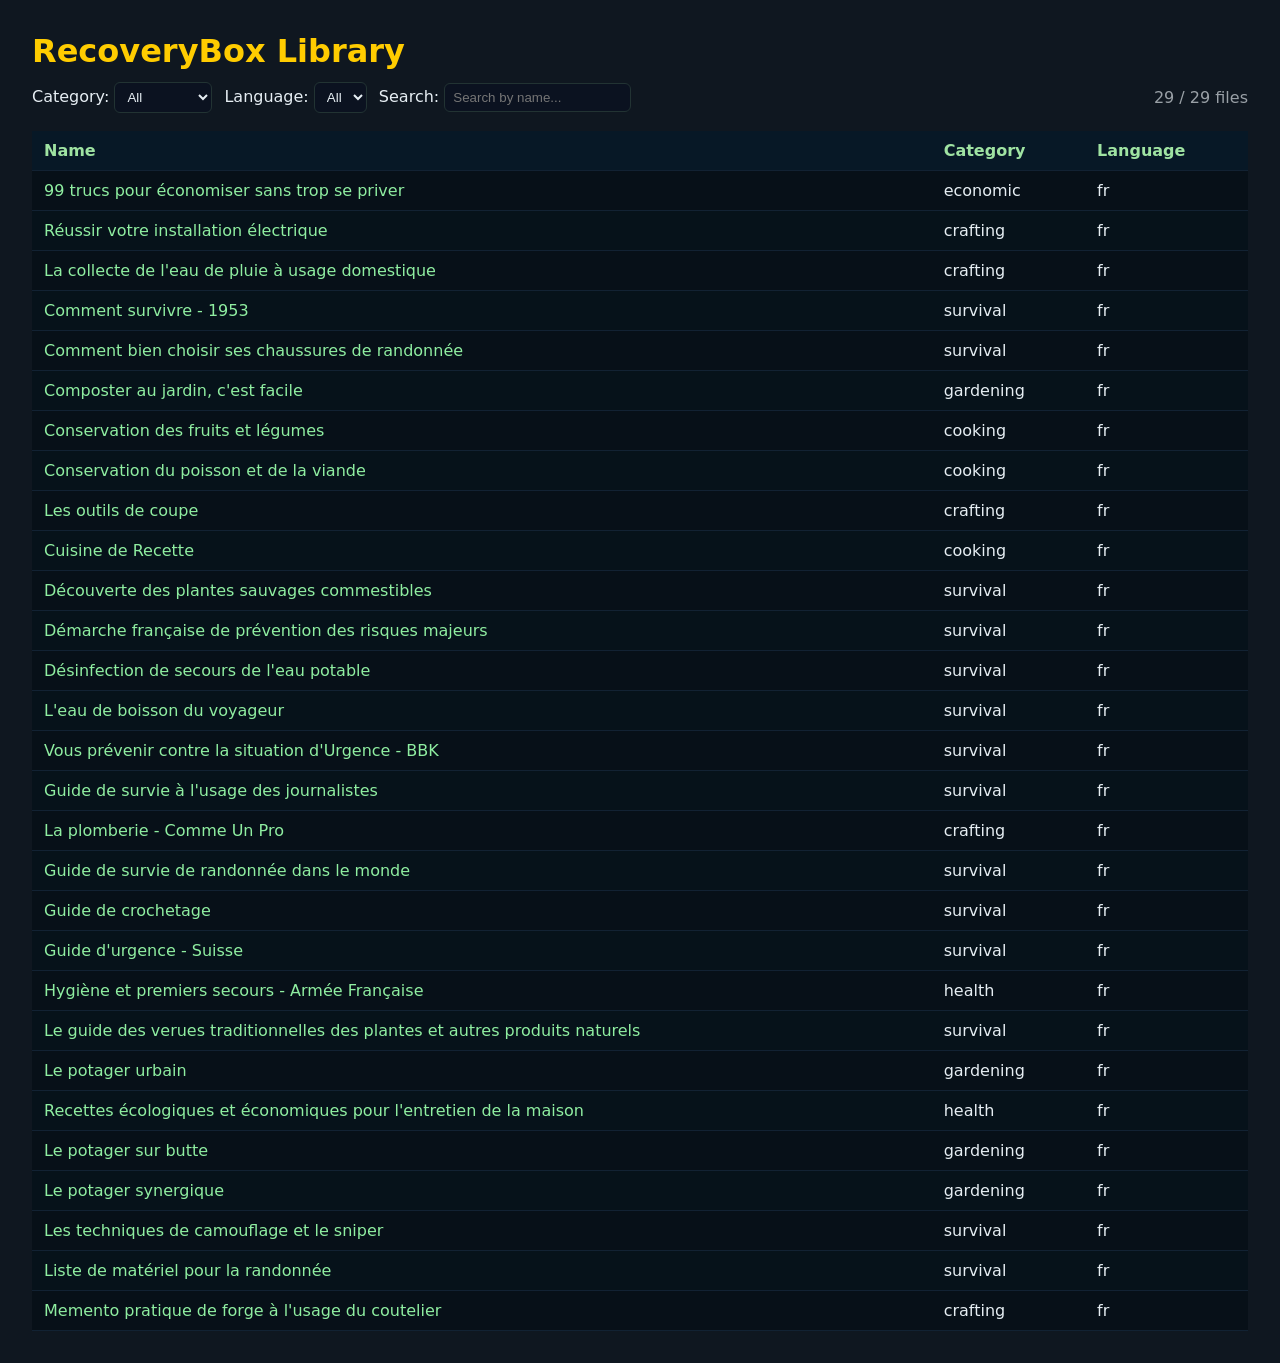
==== index.html @ 4ba06608 "first push" ====
<!doctype html>
<html lang="en">
<head>
    <meta charset="utf-8">
    <meta name="viewport" content="width=device-width,initial-scale=1">
    <title>RecoveryBox Library</title>
    <style>
        body { font-family: system-ui, sans-serif; background: #0f1720; color: #e6eef3; padding: 24px; }
        h1 { color: #ffcc00; margin: 0 0 12px 0 }
        .controls { display:flex; gap:12px; align-items:center; margin: 12px 0 18px 0 }
        select,input[type="search"] { padding:6px 8px; border-radius:6px; border:1px solid #233; background:#0b1220; color:#e6eef3 }
        table { width:100%; border-collapse:collapse; background:#071018; margin-top:8px }
        th,td { padding:10px 12px; border-bottom:1px solid #122233; text-align:left }
        th { background:#071826; color:#9fe3a2 }
        tr:nth-child(even) td { background:#06121a }
        a { color:#8feea1; text-decoration:none }
        a:hover { text-decoration:underline }
        .muted { color:#99a0a6 }
        .summary { margin-top:6px; color:#cfe8d6 }
        @media (max-width:720px){ .controls{flex-direction:column;align-items:stretch} td,th{padding:8px} }
    </style>
</head>
<body>
    <h1>RecoveryBox Library</h1>

    <div class="controls">
        <label>Category:
            <select id="filter-category"><option value="">All</option></select>
        </label>

        <label>Language:
            <select id="filter-language"><option value="">All</option></select>
        </label>

        <label>Search:
            <input id="q" type="search" placeholder="Search by name...">
        </label>

        <div style="margin-left:auto" class="muted" id="count">Loading…</div>
    </div>

    <div id="msg" class="muted"></div>

    <table id="files-table" aria-labelledby="files">
        <thead>
            <tr>
                <th>Name</th>
                <th>Category</th>
                <th>Language</th>
            </tr>
        </thead>
        <tbody></tbody>
    </table>

    <script>
    async function loadLibrary(){
        try{
            const res = await fetch('library.json', {cache: 'no-store'});
            if(!res.ok) throw new Error('HTTP error ' + res.status);
            return await res.json();
        }catch(e){
            document.getElementById('msg').textContent = 'Unable to load library.json: ' + e.message;
            return null;
        }
    }

    function populateSelect(id, items){
        const sel = document.getElementById(id);
        // clear existing (keep first 'All')
        sel.length = 1;
        items.forEach(it => {
            const opt = document.createElement('option');
            opt.value = it;
            opt.textContent = it;
            sel.appendChild(opt);
        });
    }

    function renderRows(tbody, files, q, cat, lang){
        tbody.innerHTML = '';
        const lowq = (q||'').toLowerCase();
        let shown = 0;
        files.forEach(([key, item])=>{
            const name = item.name || '';
            const category = item.category || '';
            const language = item.language || '';
            if(cat && category !== cat) return;
            if(lang && language !== lang) return;
            if(lowq && !name.toLowerCase().includes(lowq) && !(item.id||'').toLowerCase().includes(lowq)) return;
            const tr = document.createElement('tr');
            const tdName = document.createElement('td');
            const a = document.createElement('a');
            a.textContent = name || (item.id || '');
            a.target = '_blank';
            // prefer files stored under PDF/ subfolder; fall back to root file
            const candidate = 'PDF/' + (item.id || '');
            a.href = encodeURI(candidate);
            (async function resolveHref(anchor, id){
                try{
                    const head = await fetch(anchor.href, {method: 'HEAD'});
                    if(!head.ok){
                        anchor.href = encodeURI(id || '');
                    }
                }catch(e){
                    try{
                        const get = await fetch(anchor.href, {method: 'GET'});
                        if(!get.ok) anchor.href = encodeURI(id || '');
                    }catch(_){
                        anchor.href = encodeURI(id || '');
                    }
                }
            })(a, item.id || '');
            tdName.appendChild(a);
            tr.appendChild(tdName);

            const tdCat = document.createElement('td'); tdCat.textContent = category; tr.appendChild(tdCat);
            const tdLang = document.createElement('td'); tdLang.textContent = language; tr.appendChild(tdLang);

            tbody.appendChild(tr);
            shown++;
        });
        return shown;
    }

    (async function(){
        const lib = await loadLibrary();
        if(!lib) return;
        const file_list = lib.file_list || {};
        const cats = lib.category || [];
        const langs = lib.language || [];

        populateSelect('filter-category', cats);
        populateSelect('filter-language', langs);

        const tbody = document.querySelector('#files-table tbody');
        const qel = document.getElementById('q');
        const catEl = document.getElementById('filter-category');
        const langEl = document.getElementById('filter-language');
        const countEl = document.getElementById('count');

        function update(){
            const q = qel.value.trim();
            const cat = catEl.value;
            const lang = langEl.value;
            const files = Object.entries(file_list);
            const shown = renderRows(tbody, files, q, cat, lang);
            // show total from library.json if present, else compute
            const total = (lib.count && Number.isFinite(lib.count)) ? lib.count : files.length;
            countEl.textContent = `${shown} / ${total} files`;
        }

        qel.addEventListener('input', update);
        catEl.addEventListener('change', update);
        langEl.addEventListener('change', update);

        update();
    })();
    </script>
</body>
</html>
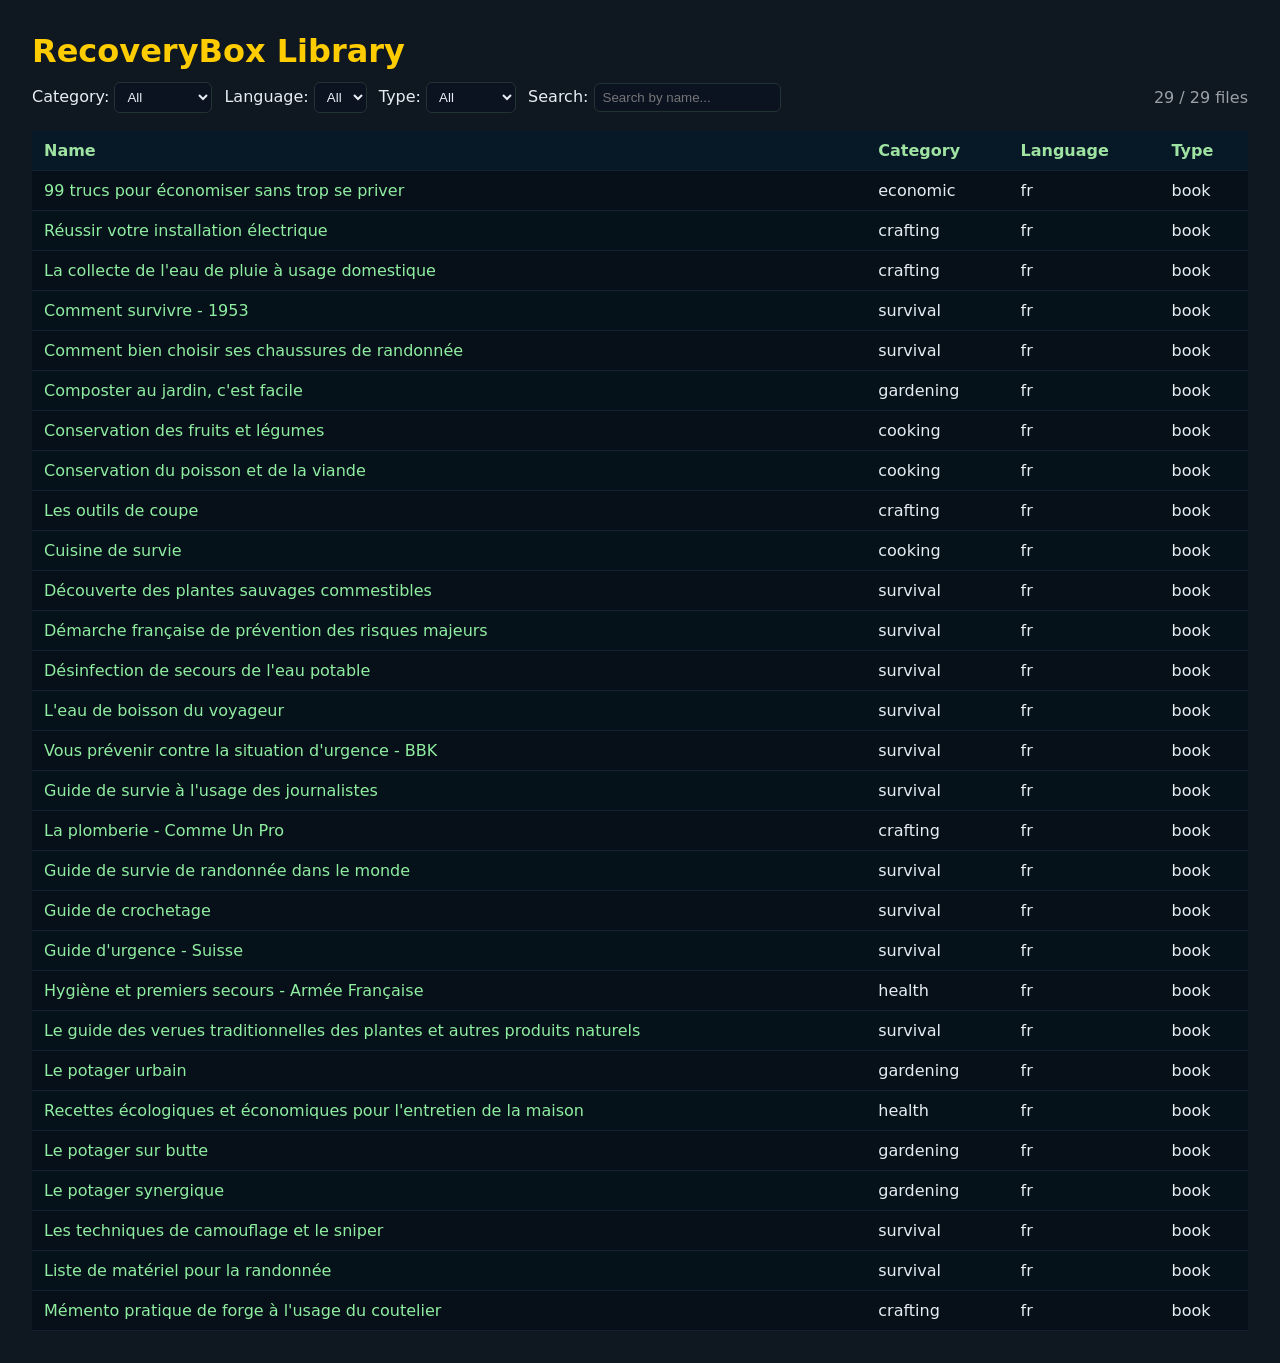
==== commit 99d9d0d5: "pdf added + type" ====
--- a/index.html
+++ b/index.html
@@ -32,6 +32,10 @@
             <select id="filter-language"><option value="">All</option></select>
         </label>
 
+        <label>Type:
+            <select id="filter-type"><option value="">All</option></select>
+        </label>
+
         <label>Search:
             <input id="q" type="search" placeholder="Search by name...">
         </label>
@@ -47,6 +51,7 @@
                 <th>Name</th>
                 <th>Category</th>
                 <th>Language</th>
+                <th>Type</th>
             </tr>
         </thead>
         <tbody></tbody>
@@ -76,7 +81,7 @@
         });
     }
 
-    function renderRows(tbody, files, q, cat, lang){
+    function renderRows(tbody, files, q, cat, lang, type){
         tbody.innerHTML = '';
         const lowq = (q||'').toLowerCase();
         let shown = 0;
@@ -84,8 +89,10 @@
             const name = item.name || '';
             const category = item.category || '';
             const language = item.language || '';
+            const typeValue = item.type || '';
             if(cat && category !== cat) return;
             if(lang && language !== lang) return;
+            if(type && typeValue !== type) return;
             if(lowq && !name.toLowerCase().includes(lowq) && !(item.id||'').toLowerCase().includes(lowq)) return;
             const tr = document.createElement('tr');
             const tdName = document.createElement('td');
@@ -115,6 +122,7 @@
 
             const tdCat = document.createElement('td'); tdCat.textContent = category; tr.appendChild(tdCat);
             const tdLang = document.createElement('td'); tdLang.textContent = language; tr.appendChild(tdLang);
+            const tdType = document.createElement('td'); tdType.textContent = typeValue; tr.appendChild(tdType);
 
             tbody.appendChild(tr);
             shown++;
@@ -128,22 +136,26 @@
         const file_list = lib.file_list || {};
         const cats = lib.category || [];
         const langs = lib.language || [];
+        const types = lib.type || [];
 
         populateSelect('filter-category', cats);
         populateSelect('filter-language', langs);
+        populateSelect('filter-type', types);
 
         const tbody = document.querySelector('#files-table tbody');
         const qel = document.getElementById('q');
         const catEl = document.getElementById('filter-category');
         const langEl = document.getElementById('filter-language');
+        const typeEl = document.getElementById('filter-type');
         const countEl = document.getElementById('count');
 
         function update(){
             const q = qel.value.trim();
             const cat = catEl.value;
             const lang = langEl.value;
+            const type = typeEl.value;
             const files = Object.entries(file_list);
-            const shown = renderRows(tbody, files, q, cat, lang);
+            const shown = renderRows(tbody, files, q, cat, lang, type);
             // show total from library.json if present, else compute
             const total = (lib.count && Number.isFinite(lib.count)) ? lib.count : files.length;
             countEl.textContent = `${shown} / ${total} files`;
@@ -152,6 +164,7 @@
         qel.addEventListener('input', update);
         catEl.addEventListener('change', update);
         langEl.addEventListener('change', update);
+        typeEl.addEventListener('change', update);
 
         update();
     })();
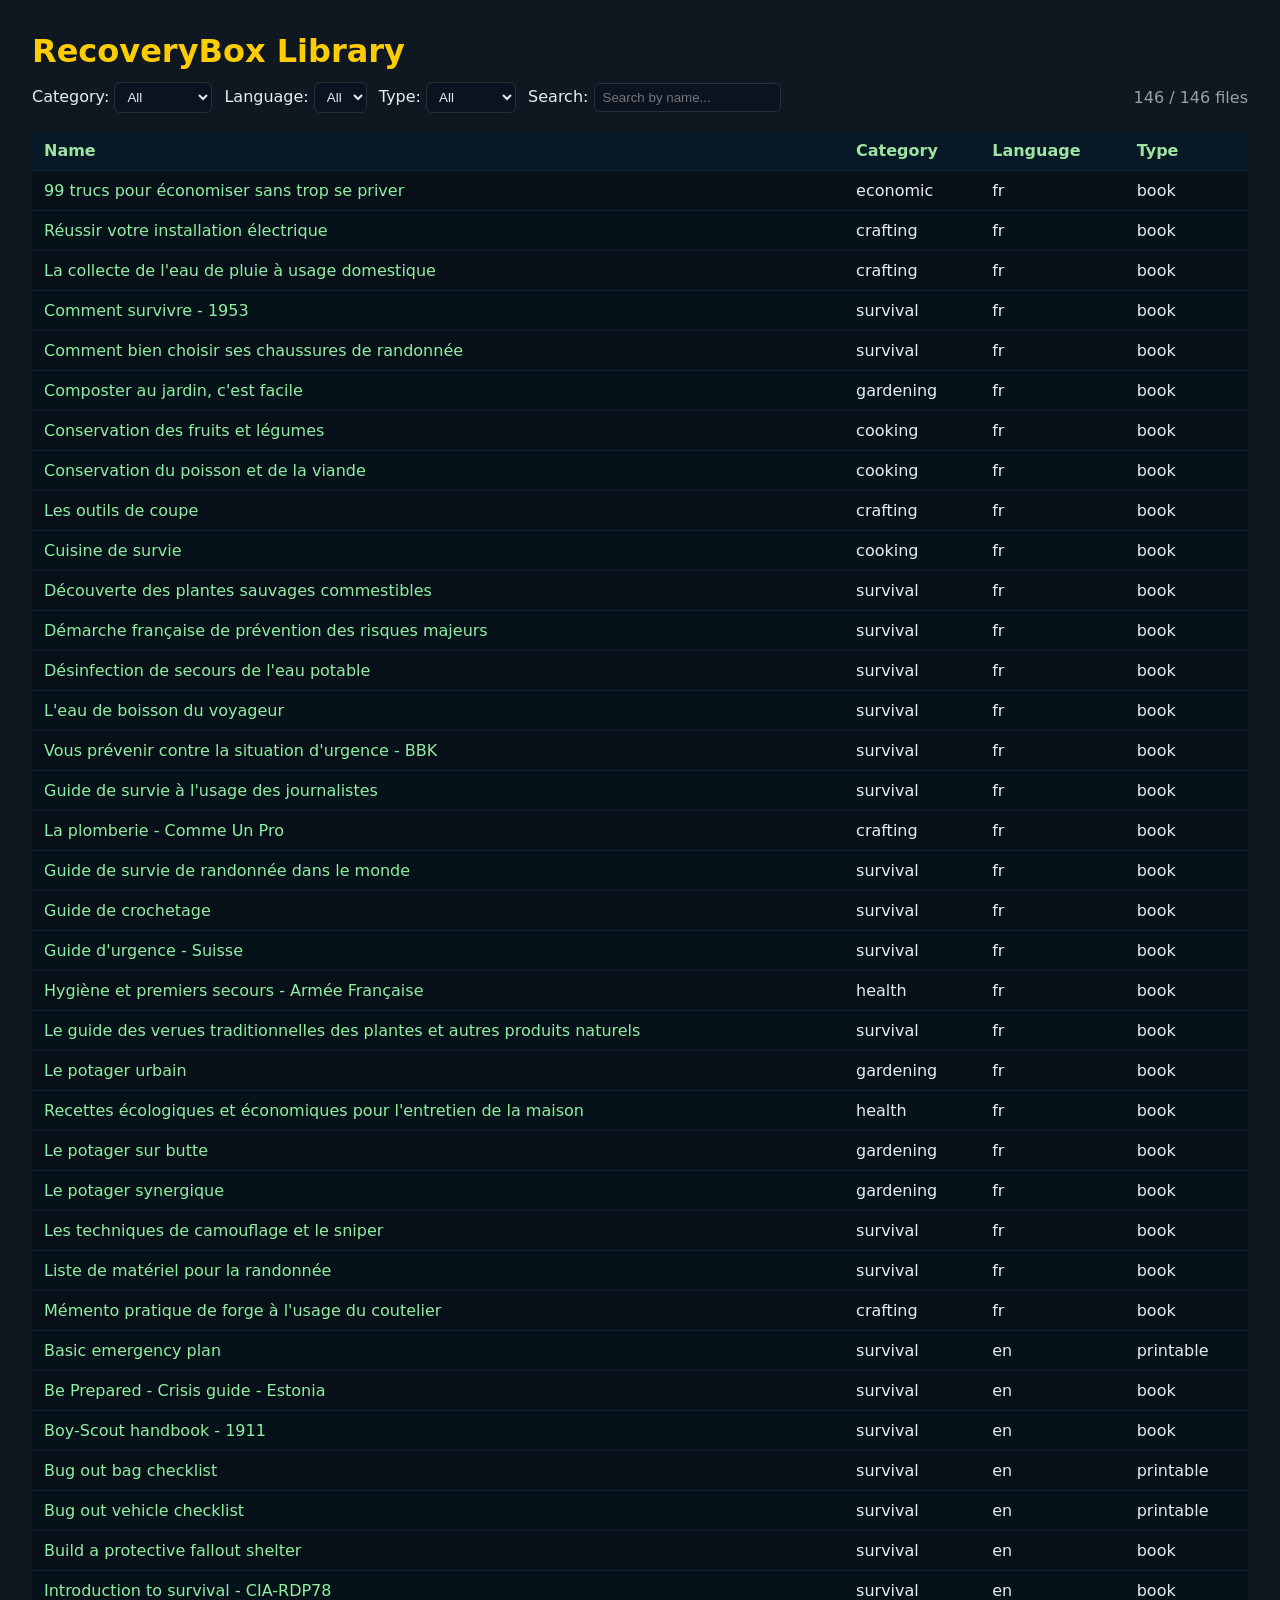
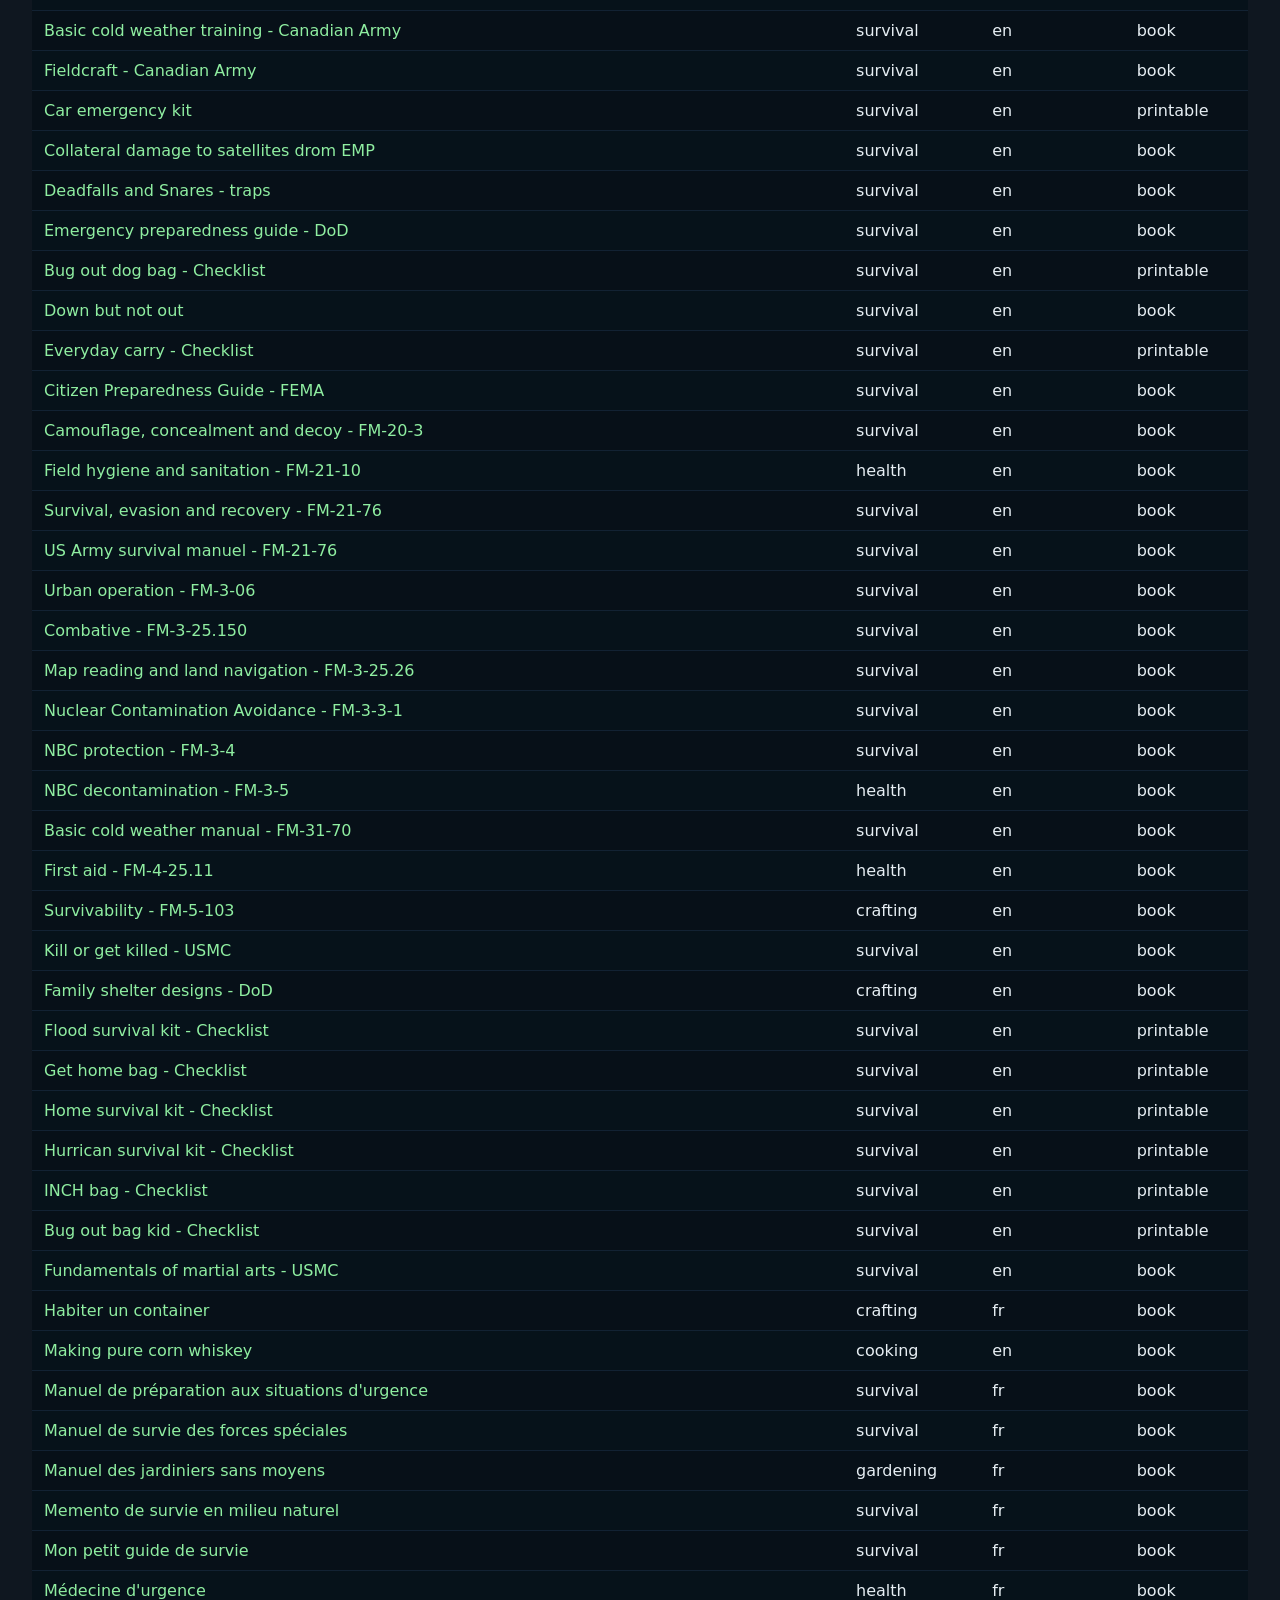
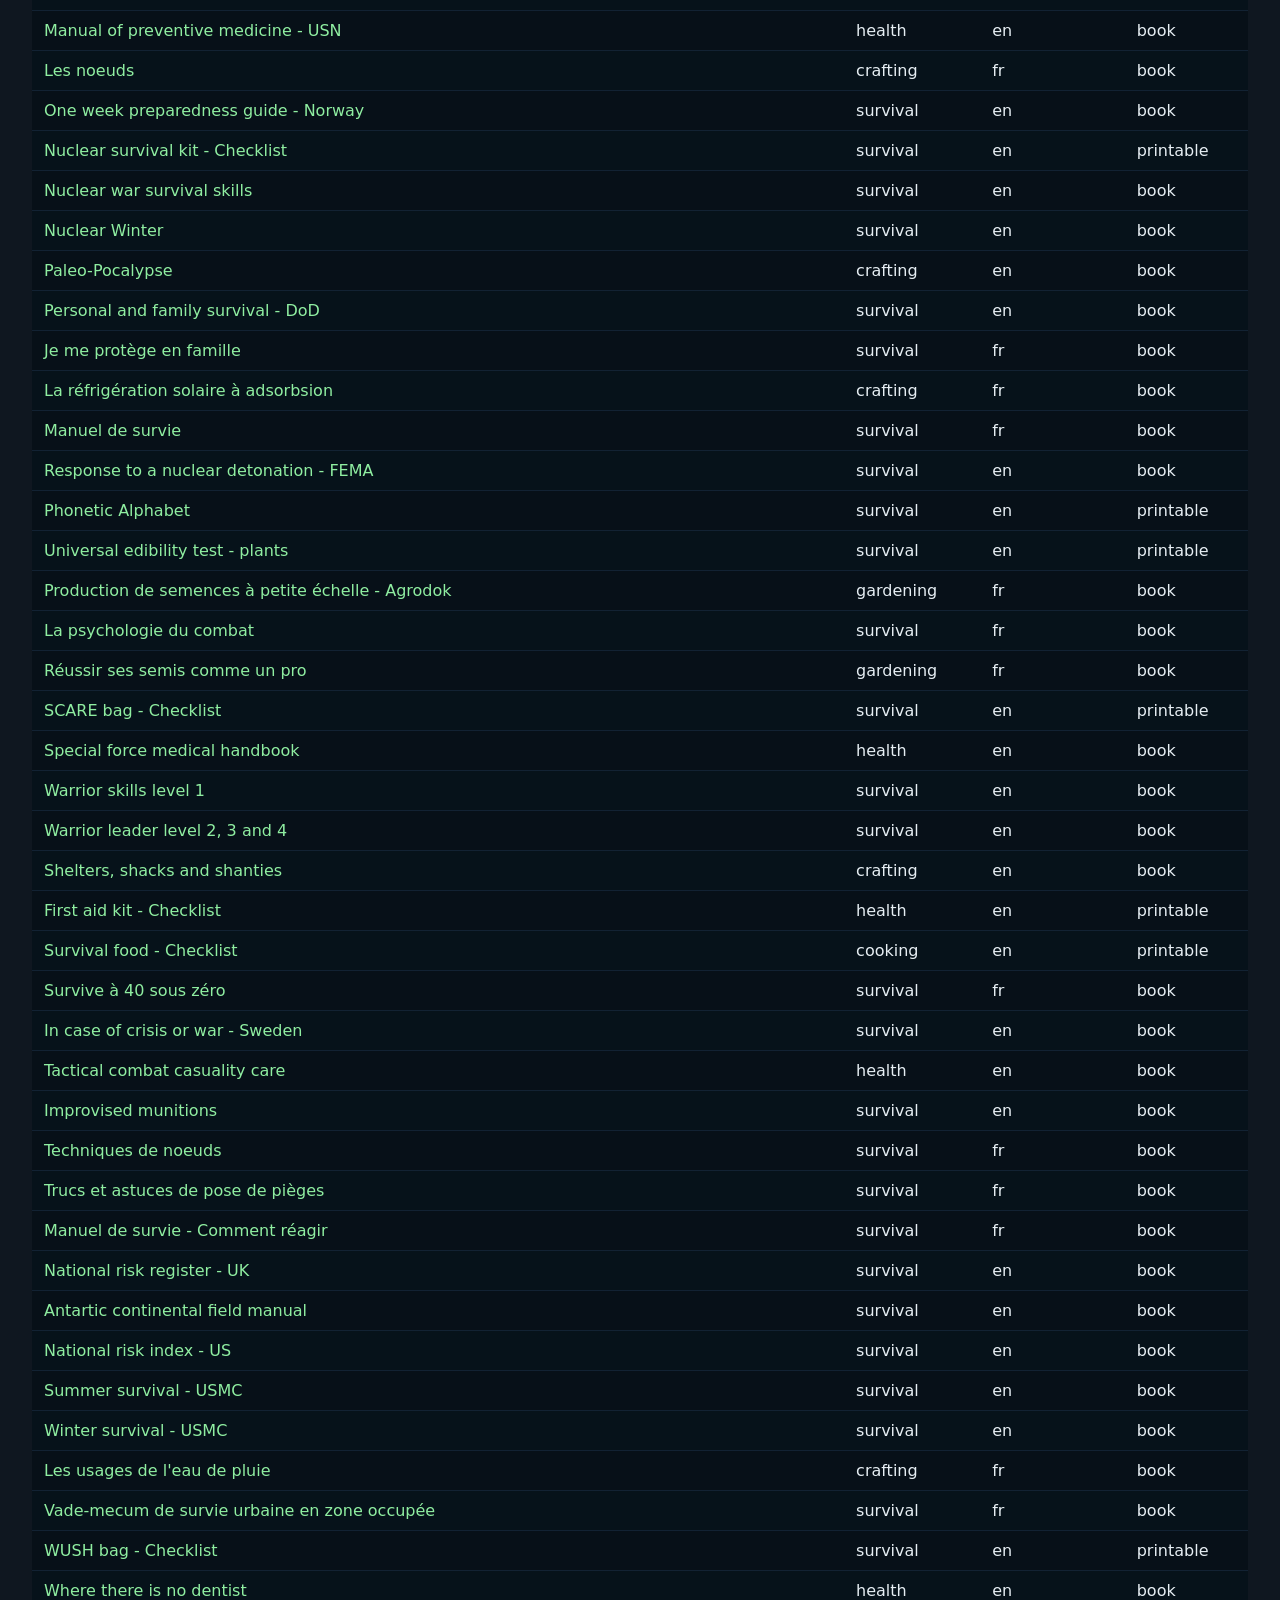
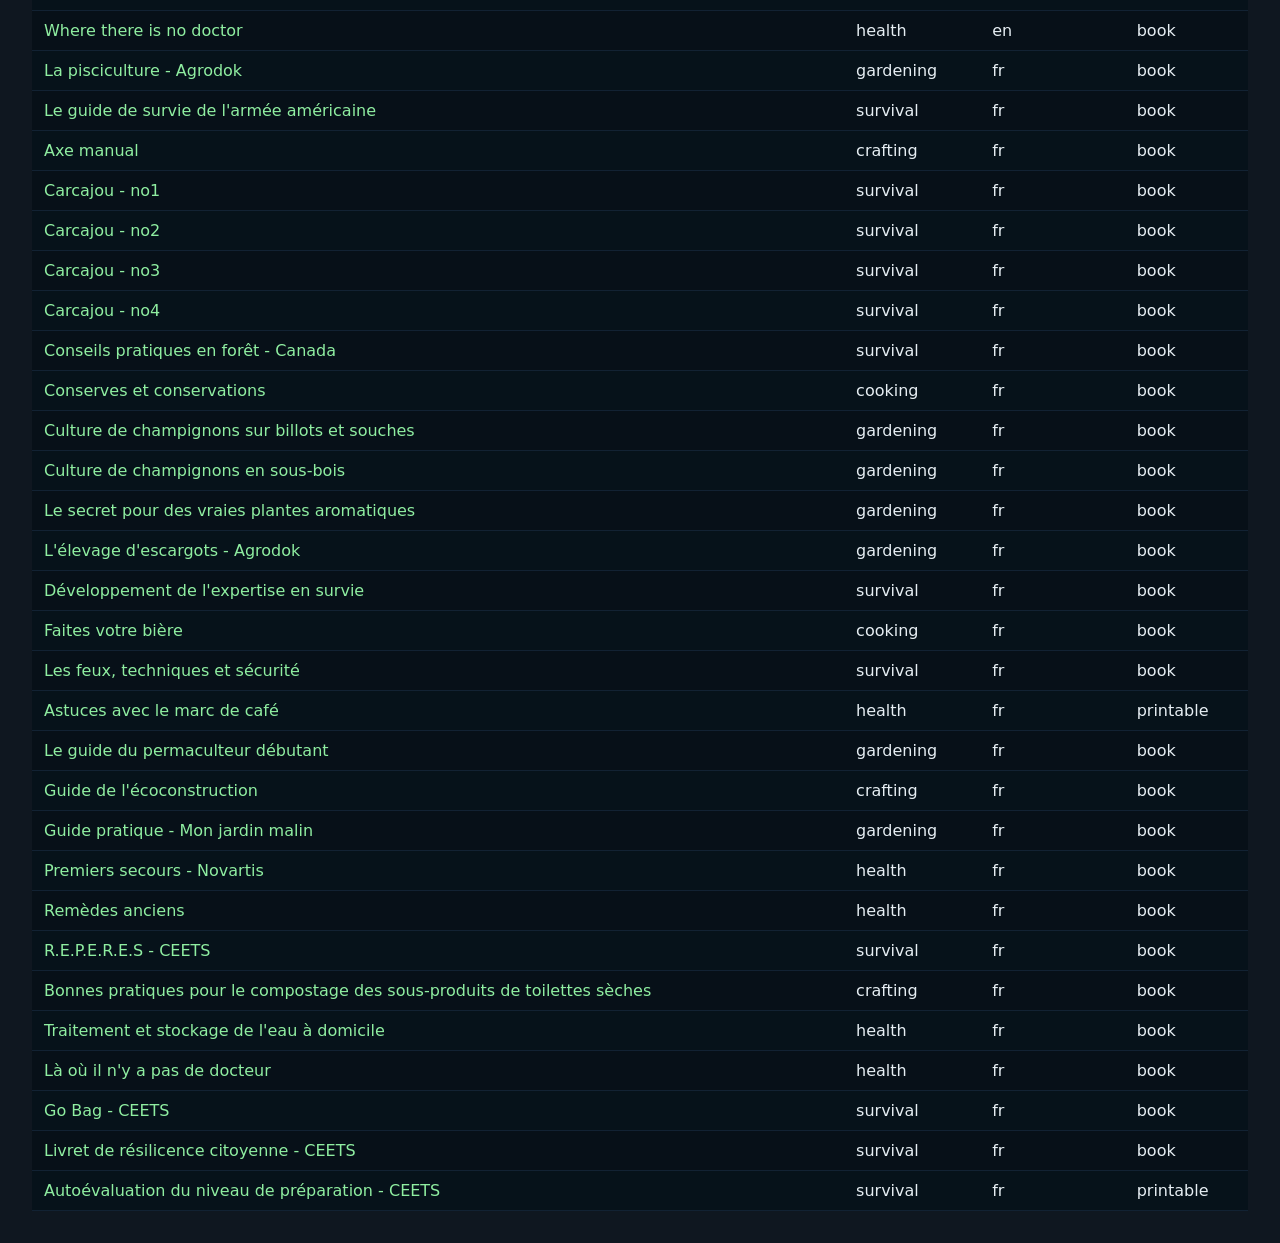
==== commit a8ec8f45: "final version" ====
--- a/index.html
+++ b/index.html
@@ -58,13 +58,23 @@
     </table>
 
     <script>
-    async function loadLibrary(){
+    async function loadLibrary(path, label){
         try{
-            const res = await fetch('library.json', {cache: 'no-store'});
-            if(!res.ok) throw new Error('HTTP error ' + res.status);
+            const res = await fetch(path, {cache: 'no-store'});
+            if(!res.ok) {
+                if(label === 'custom-library.json' && res.status === 404){
+                    return null;
+                }
+                throw new Error('HTTP error ' + res.status);
+            }
             return await res.json();
         }catch(e){
-            document.getElementById('msg').textContent = 'Unable to load library.json: ' + e.message;
+            if(label === 'custom-library.json' && e.message.includes('404')){
+                return null;
+            }
+            const msgEl = document.getElementById('msg');
+            const message = 'Unable to load ' + label + ': ' + e.message;
+            msgEl.textContent = msgEl.textContent ? msgEl.textContent + ' ' + message : message;
             return null;
         }
     }
@@ -85,7 +95,7 @@
         tbody.innerHTML = '';
         const lowq = (q||'').toLowerCase();
         let shown = 0;
-        files.forEach(([key, item])=>{
+        files.forEach(({key, item, source})=>{
             const name = item.name || '';
             const category = item.category || '';
             const language = item.language || '';
@@ -99,24 +109,25 @@
             const a = document.createElement('a');
             a.textContent = name || (item.id || '');
             a.target = '_blank';
-            // prefer files stored under PDF/ subfolder; fall back to root file
-            const candidate = 'PDF/' + (item.id || '');
-            a.href = encodeURI(candidate);
-            (async function resolveHref(anchor, id){
-                try{
-                    const head = await fetch(anchor.href, {method: 'HEAD'});
-                    if(!head.ok){
-                        anchor.href = encodeURI(id || '');
-                    }
-                }catch(e){
+            const basePath = source === 'custom' ? 'PDF/custom/' : 'PDF/';
+            const candidates = source === 'custom'
+                ? [basePath + (item.id || ''), item.id || '']
+                : ['PDF/' + (item.id || ''), 'PDF/custom/' + (item.id || ''), item.id || ''];
+            a.href = encodeURI(candidates[0]);
+            (async function resolveHref(anchor, candidates){
+                for (const candidate of candidates){
                     try{
-                        const get = await fetch(anchor.href, {method: 'GET'});
-                        if(!get.ok) anchor.href = encodeURI(id || '');
-                    }catch(_){
-                        anchor.href = encodeURI(id || '');
+                        const head = await fetch(candidate, {method: 'HEAD'});
+                        if(head.ok){
+                            anchor.href = encodeURI(candidate);
+                            return;
+                        }
+                    }catch(e){
+                        // ignore and try next candidate
                     }
                 }
-            })(a, item.id || '');
+                anchor.href = encodeURI(candidates[candidates.length - 1] || '');
+            })(a, candidates);
             tdName.appendChild(a);
             tr.appendChild(tdName);
 
@@ -131,12 +142,16 @@
     }
 
     (async function(){
-        const lib = await loadLibrary();
-        if(!lib) return;
-        const file_list = lib.file_list || {};
-        const cats = lib.category || [];
-        const langs = lib.language || [];
-        const types = lib.type || [];
+        const lib = await loadLibrary('library.json', 'library.json');
+        const customLib = await loadLibrary('custom-library.json', 'custom-library.json');
+        if(!lib && !customLib) return;
+        const file_list = [
+            ...Object.entries(lib?.file_list || {}).map(([key, item]) => ({key, item, source: 'main'})),
+            ...Object.entries(customLib?.file_list || {}).map(([key, item]) => ({key, item, source: 'custom'}))
+        ];
+        const cats = Array.from(new Set([...(lib?.category || []), ...(customLib?.category || [])]));
+        const langs = Array.from(new Set([...(lib?.language || []), ...(customLib?.language || [])]));
+        const types = Array.from(new Set([...(lib?.type || []), ...(customLib?.type || [])]));
 
         populateSelect('filter-category', cats);
         populateSelect('filter-language', langs);
@@ -154,10 +169,8 @@
             const cat = catEl.value;
             const lang = langEl.value;
             const type = typeEl.value;
-            const files = Object.entries(file_list);
-            const shown = renderRows(tbody, files, q, cat, lang, type);
-            // show total from library.json if present, else compute
-            const total = (lib.count && Number.isFinite(lib.count)) ? lib.count : files.length;
+            const shown = renderRows(tbody, file_list, q, cat, lang, type);
+            const total = (Number(lib?.count || 0) + Number(customLib?.count || 0)) || file_list.length;
             countEl.textContent = `${shown} / ${total} files`;
         }
 
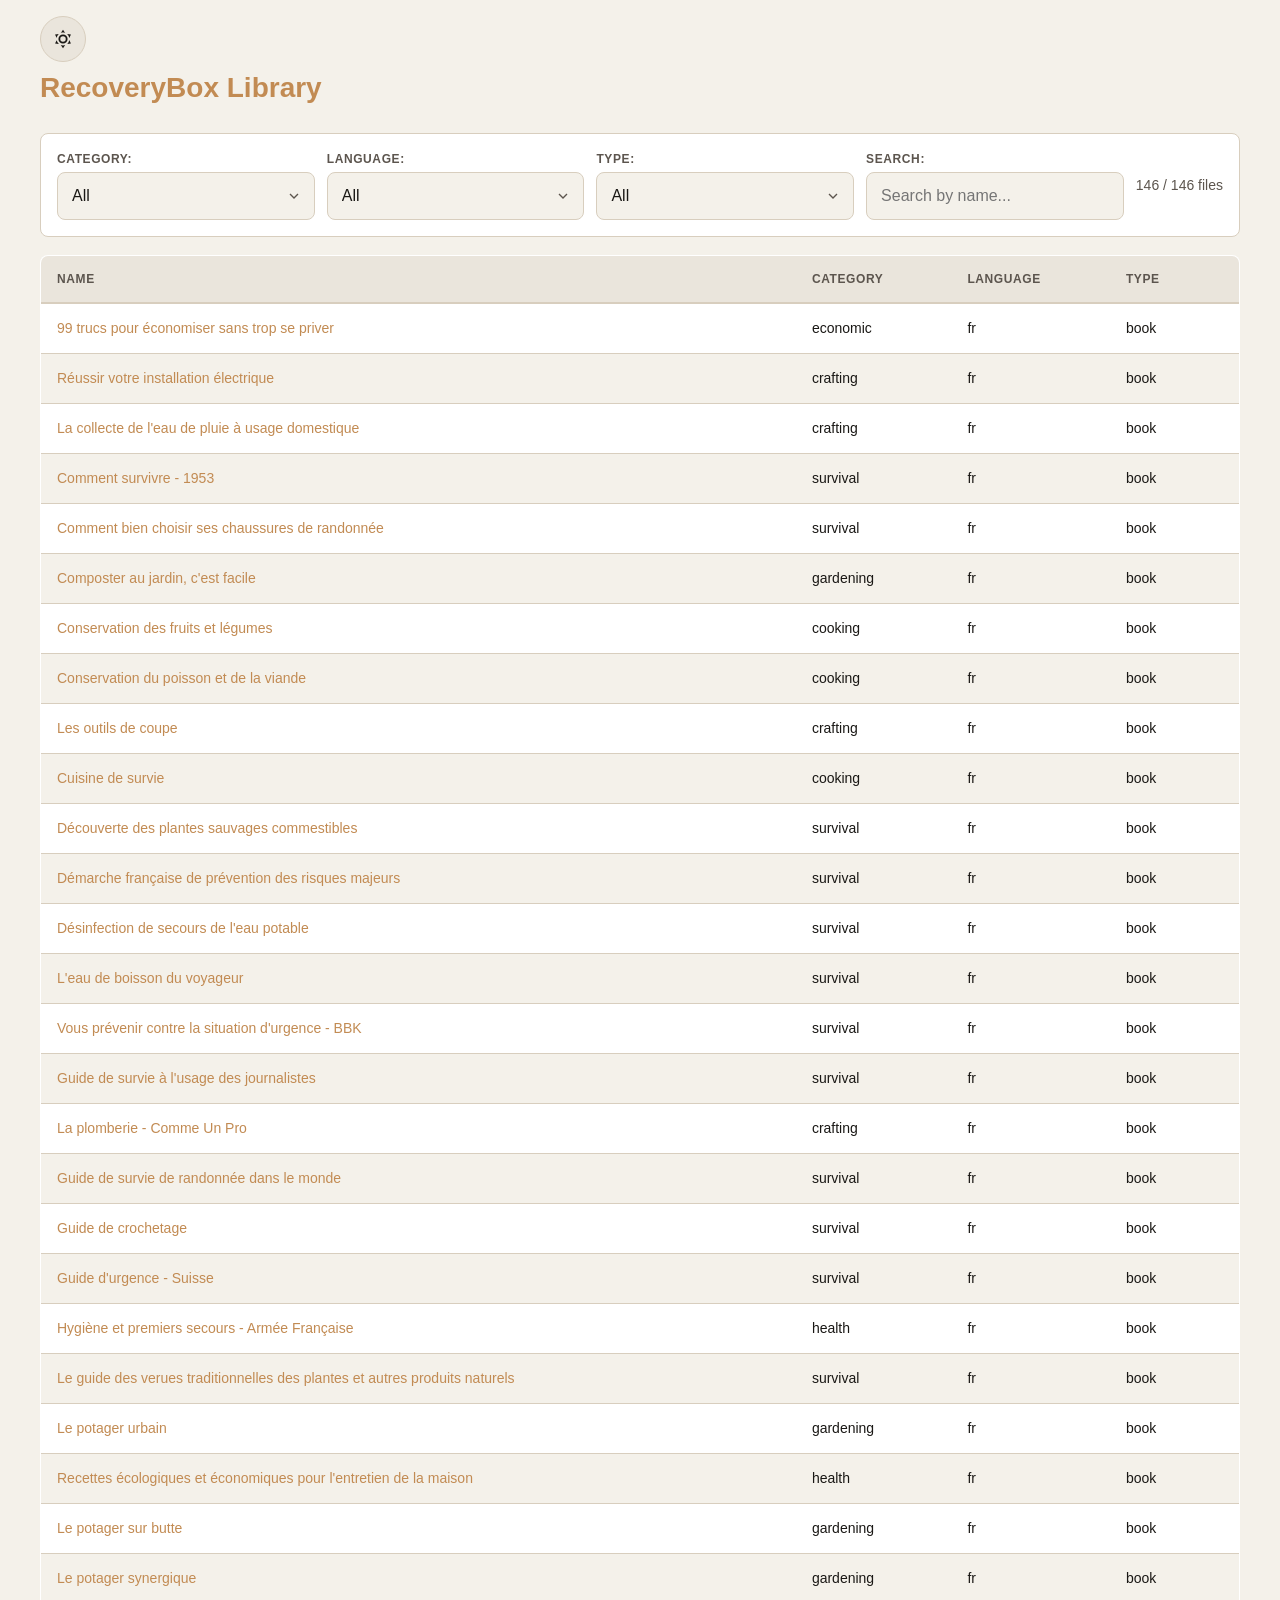
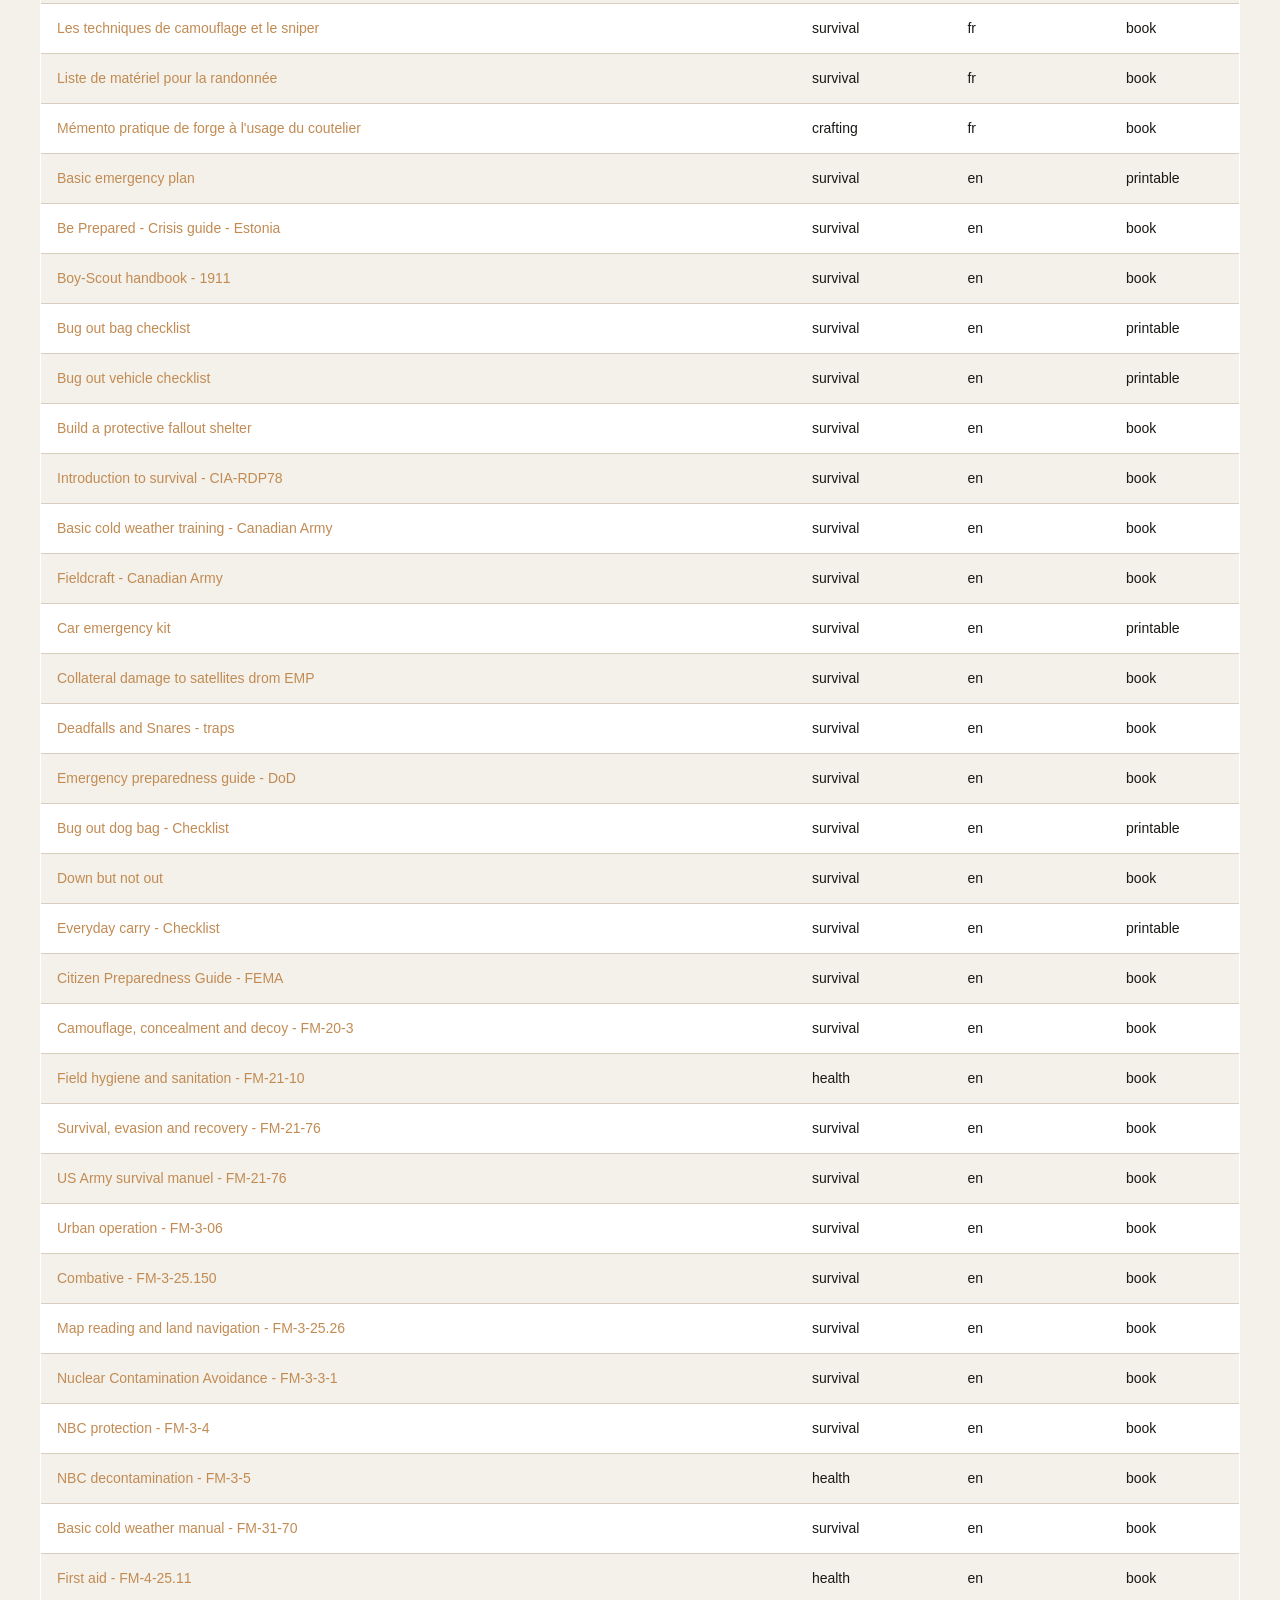
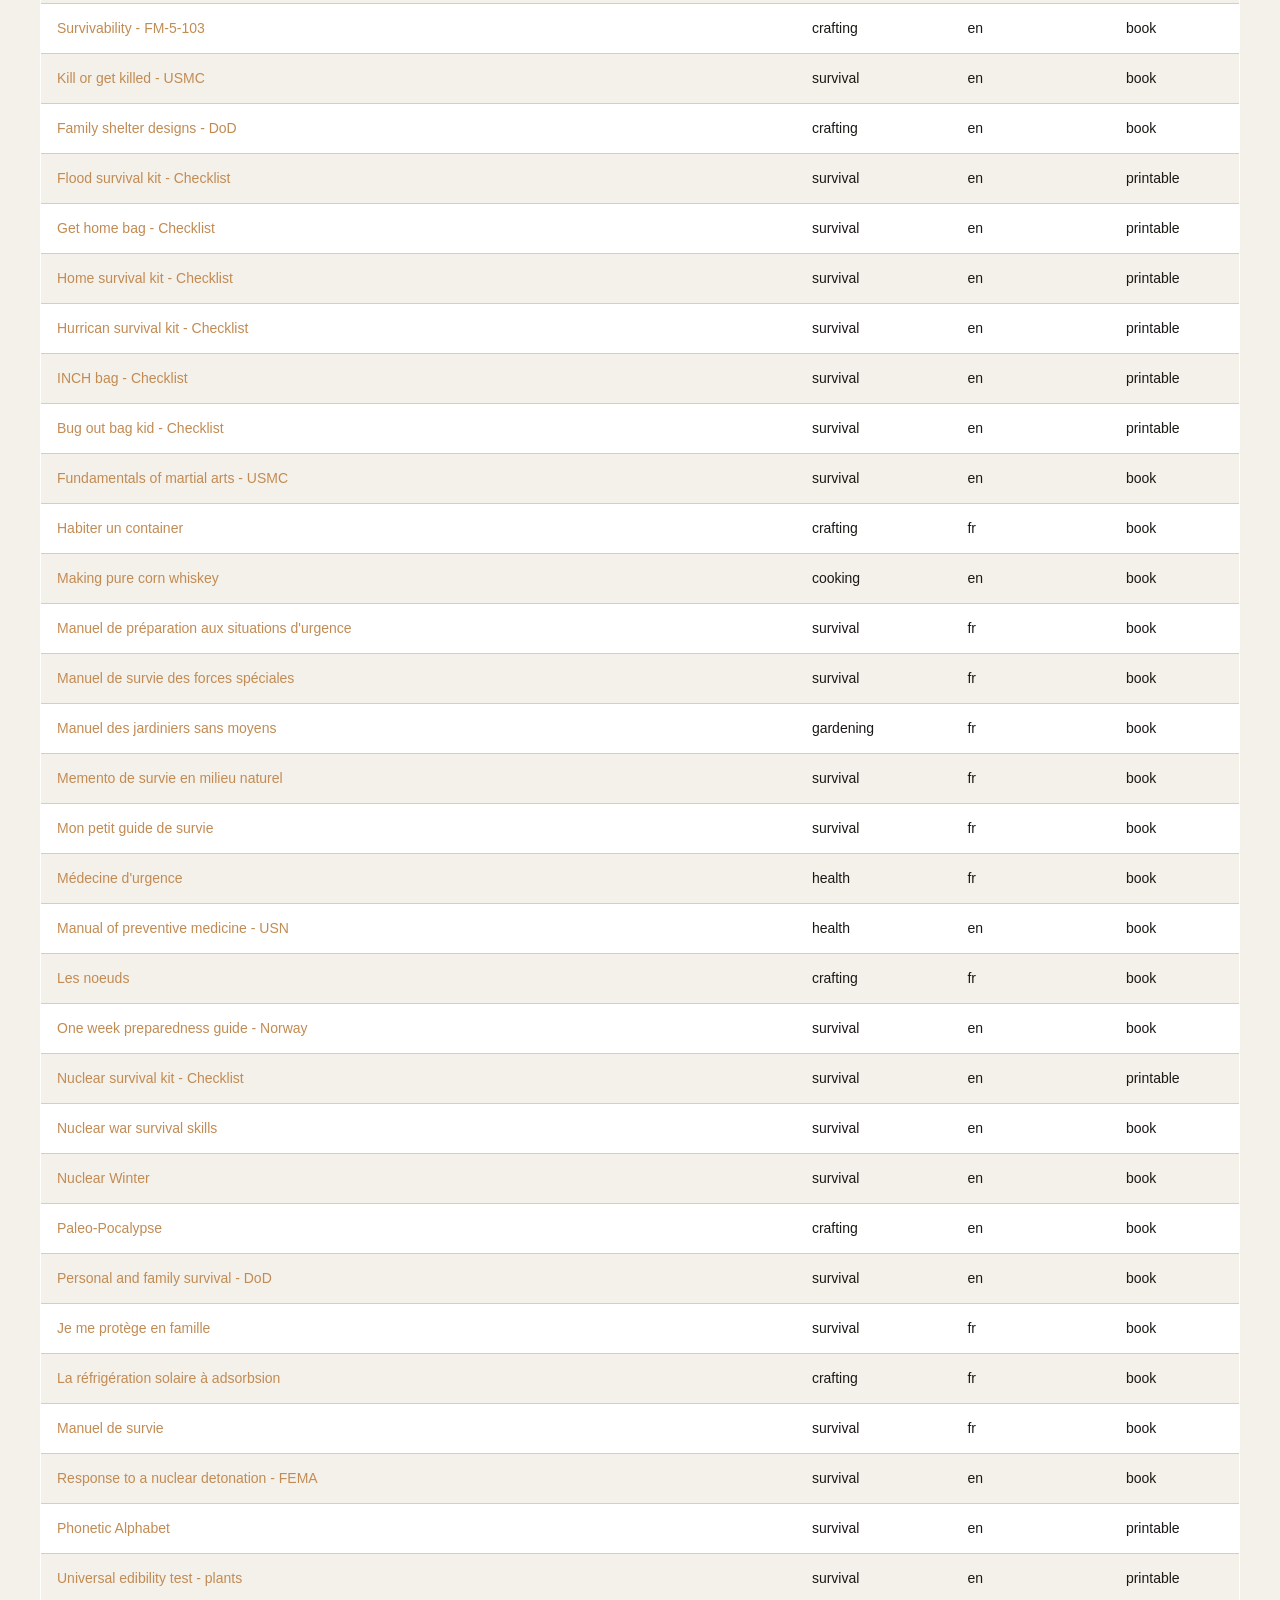
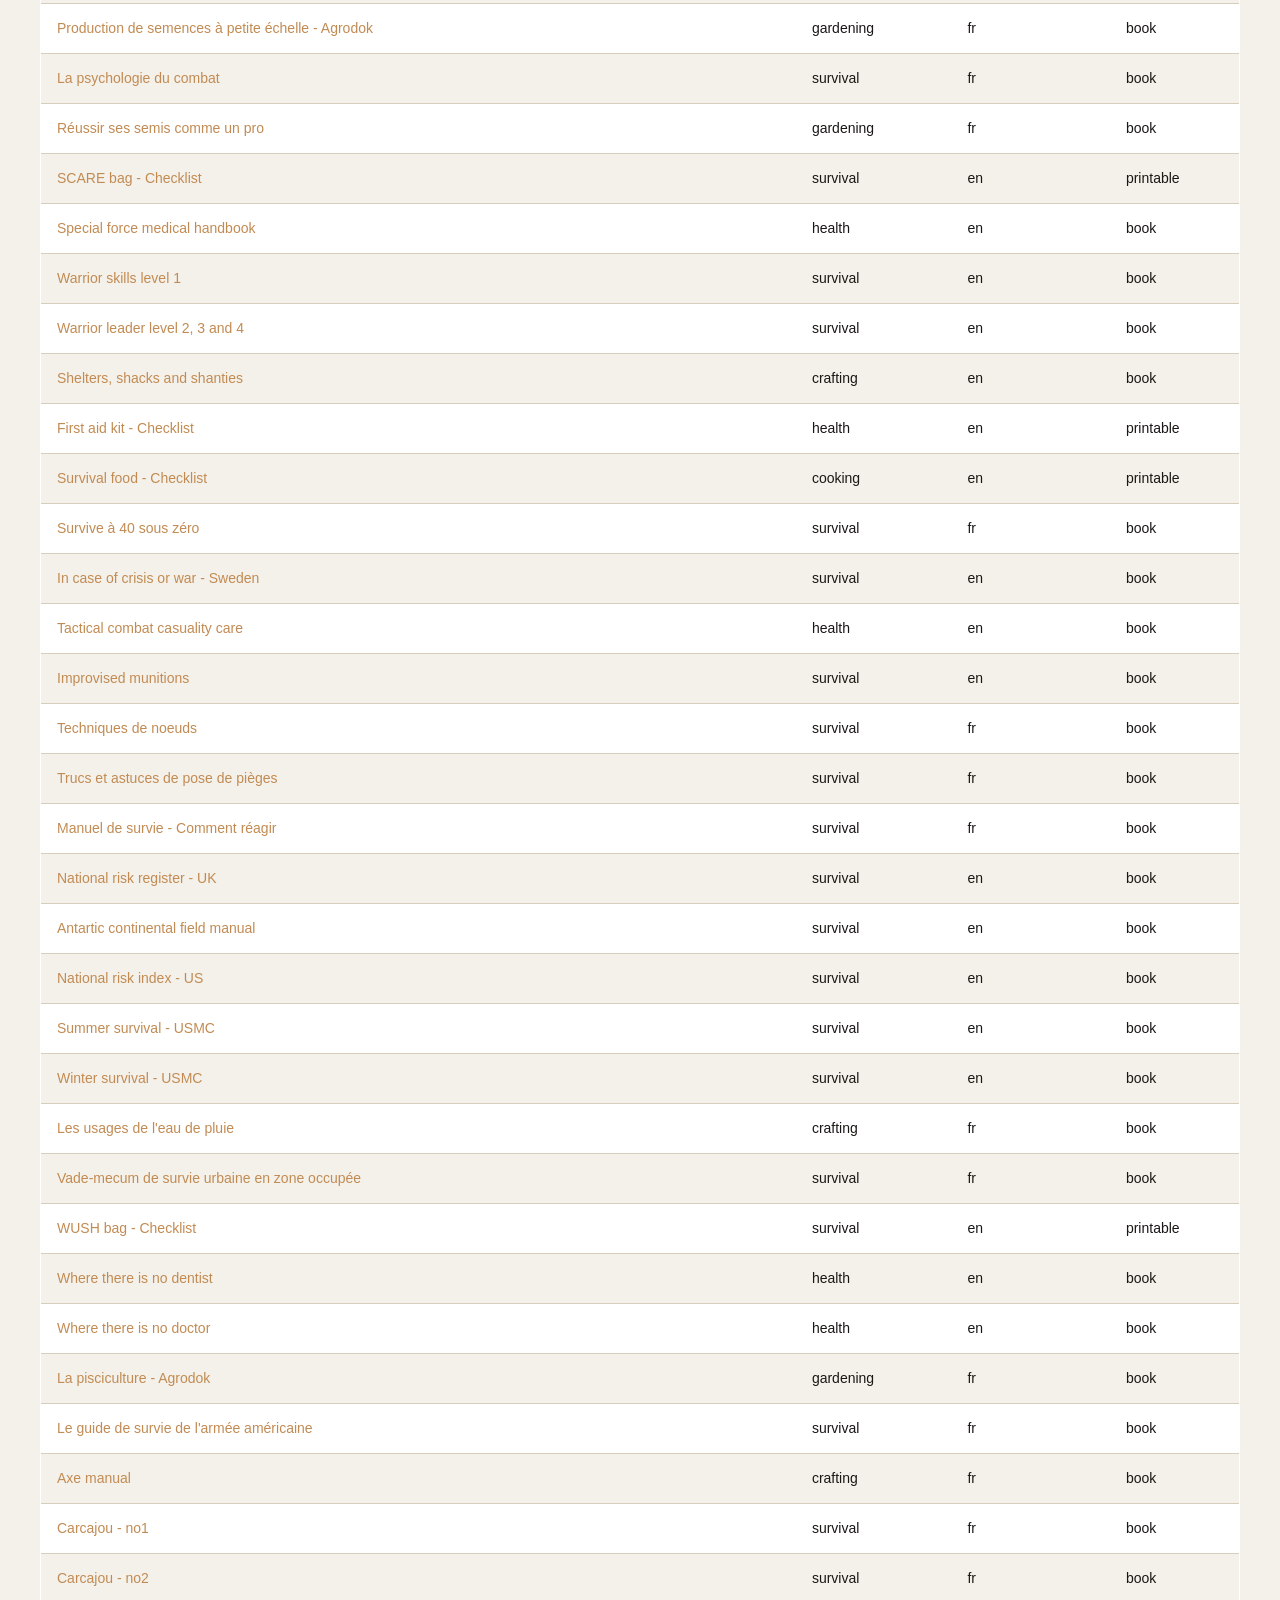
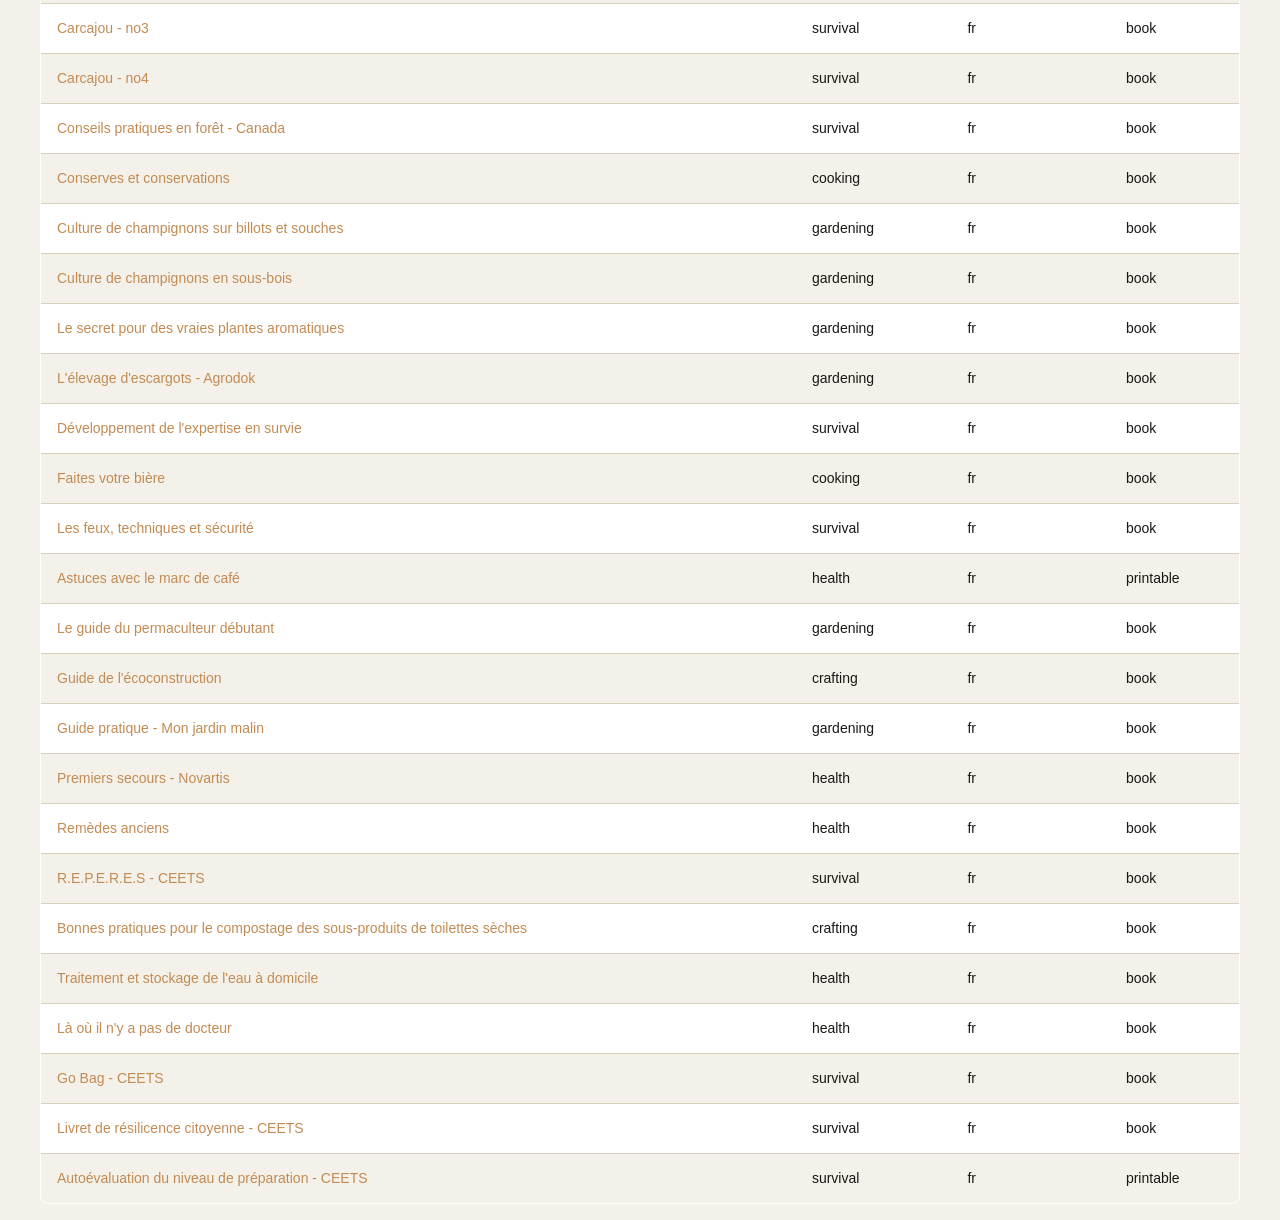
==== commit d50a8867: "UI Rework" ====
--- a/index.html
+++ b/index.html
@@ -2,26 +2,180 @@
 <html lang="en">
 <head>
     <meta charset="utf-8">
-    <meta name="viewport" content="width=device-width,initial-scale=1">
+    <meta name="viewport" content="width=device-width, initial-scale=1">
     <title>RecoveryBox Library</title>
+    <link rel="stylesheet" href="recoverybox-theme.css">
     <style>
-        body { font-family: system-ui, sans-serif; background: #0f1720; color: #e6eef3; padding: 24px; }
-        h1 { color: #ffcc00; margin: 0 0 12px 0 }
-        .controls { display:flex; gap:12px; align-items:center; margin: 12px 0 18px 0 }
-        select,input[type="search"] { padding:6px 8px; border-radius:6px; border:1px solid #233; background:#0b1220; color:#e6eef3 }
-        table { width:100%; border-collapse:collapse; background:#071018; margin-top:8px }
-        th,td { padding:10px 12px; border-bottom:1px solid #122233; text-align:left }
-        th { background:#071826; color:#9fe3a2 }
-        tr:nth-child(even) td { background:#06121a }
-        a { color:#8feea1; text-decoration:none }
-        a:hover { text-decoration:underline }
-        .muted { color:#99a0a6 }
-        .summary { margin-top:6px; color:#cfe8d6 }
-        @media (max-width:720px){ .controls{flex-direction:column;align-items:stretch} td,th{padding:8px} }
+    /* --------------------------------------------------------------------------
+       Page-specific styles (Library)
+       -------------------------------------------------------------------------- */
+    .rb-app {
+        padding: 20px;
+    }
+
+    .rb-page-header {
+        display: flex;
+        align-items: center;
+        justify-content: space-between;
+        gap: 16px;
+        margin-bottom: 24px;
+    }
+
+    .rb-page-header h1 {
+        margin: 0;
+        font-size: 1.75rem;
+        font-weight: 700;
+        color: var(--rb-accent-camel);
+    }
+
+    /* Controls / Filters */
+    .controls {
+        display: flex;
+        flex-wrap: wrap;
+        gap: 12px;
+        align-items: flex-end;
+        margin: 0 0 18px 0;
+        padding: 16px;
+        background: var(--rb-bg-surface);
+        border: 1px solid var(--rb-border);
+        border-radius: var(--rb-radius);
+    }
+
+    .controls > label {
+        display: flex;
+        flex-direction: column;
+        gap: 4px;
+        font-size: 0.75rem;
+        font-weight: 600;
+        text-transform: uppercase;
+        letter-spacing: 0.05em;
+        color: var(--rb-text-muted);
+        min-width: 140px;
+        flex: 1;
+    }
+
+    .controls select,
+    .controls input[type="search"] {
+        appearance: none;
+        width: 100%;
+        min-height: var(--rb-touch-target);
+        padding: 10px 14px;
+        font-family: var(--rb-font-sans);
+        font-size: 1rem;
+        line-height: 1.5;
+        color: var(--rb-text-main);
+        background-color: var(--rb-bg-primary);
+        border: 1px solid var(--rb-border);
+        border-radius: var(--rb-radius);
+        transition: border-color 0.15s ease;
+    }
+
+    .controls select:hover,
+    .controls input[type="search"]:hover {
+        border-color: var(--rb-accent-camel);
+    }
+
+    .controls select:focus,
+    .controls input[type="search"]:focus {
+        outline: none;
+        border-color: var(--rb-accent-camel);
+        box-shadow: 0 0 0 3px color-mix(in srgb, var(--rb-accent-camel) 25%, transparent);
+    }
+
+    .controls select {
+        background-image: url("data:image/svg+xml,%3Csvg xmlns='http://www.w3.org/2000/svg' width='16' height='16' viewBox='0 0 24 24' fill='none' stroke='%235C554E' stroke-width='2'%3E%3Cpolyline points='6 9 12 15 18 9'/%3E%3C/svg%3E");
+        background-repeat: no-repeat;
+        background-position: right 12px center;
+        padding-right: 40px;
+    }
+
+    .controls .count {
+        margin-left: auto;
+        font-size: 0.875rem;
+        color: var(--rb-text-muted);
+        white-space: nowrap;
+        align-self: center;
+    }
+
+    /* Table */
+    .rb-table {
+        width: 100%;
+        border-collapse: collapse;
+        background: var(--rb-bg-surface);
+        border: 1px solid var(--rb-border);
+        border-radius: var(--rb-radius);
+        overflow: hidden;
+        font-size: 0.875rem;
+    }
+
+    .rb-table thead {
+        background: var(--rb-bg-secondary);
+    }
+
+    .rb-table th {
+        padding: 14px 16px;
+        font-weight: 600;
+        font-size: 0.75rem;
+        text-transform: uppercase;
+        letter-spacing: 0.05em;
+        color: var(--rb-text-muted);
+        text-align: left;
+        border-bottom: 2px solid var(--rb-border);
+    }
+
+    .rb-table td {
+        padding: 14px 16px;
+        border-bottom: 1px solid var(--rb-border);
+        color: var(--rb-text-main);
+    }
+
+    .rb-table tbody tr:hover {
+        background-color: var(--rb-bg-secondary);
+    }
+
+    .rb-table tbody tr:last-child td {
+        border-bottom: none;
+    }
+
+    .rb-table tbody tr:nth-child(even) {
+        background-color: var(--rb-bg-primary);
+    }
+
+    .rb-table a {
+        font-weight: 500;
+    }
+
+    .muted {
+        color: var(--rb-text-muted);
+    }
+
+    /* Responsive */
+    @media (max-width: 720px) {
+        .rb-app { padding: 12px; }
+        .controls { flex-direction: column; align-items: stretch; }
+        .controls > label { min-width: 100%; }
+        .controls .count { margin-left: 0; }
+        .rb-table th, .rb-table td { padding: 12px; }
+    }
     </style>
 </head>
-<body>
-    <h1>RecoveryBox Library</h1>
+<body class="rb-app">
+  <main class="rb-container">
+    <form class="rb-theme-toggle">
+      <input class="md-option" data-md-color-media="(prefers-color-scheme: light)" data-md-color-scheme="default" aria-label="Passage en mode nuit" type="radio" name="__palette" id="__palette_0">
+      <label id="theme-to-dark" class="md-header__button md-icon" title="Passage en mode nuit" for="__palette_1">
+        <svg xmlns="http://www.w3.org/2000/svg" viewBox="0 0 24 24"><path d="M12 7a5 5 0 0 1 5 5 5 5 0 0 1-5 5 5 5 0 0 1-5-5 5 5 0 0 1 5-5m0 2a3 3 0 0 0-3 3 3 3 0 0 0 3 3 3 3 0 0 0 3-3 3 3 0 0 0-3-3m0-7 2.39 3.42C13.65 5.15 12.84 5 12 5s-1.65.15-2.39.42zM3.34 7l4.16-.35A7.2 7.2 0 0 0 5.94 8.5c-.44.74-.69 1.5-.83 2.29zm.02 10 1.76-3.77a7.131 7.131 0 0 0 2.38 4.14zM20.65 7l-1.77 3.79a7.02 7.02 0 0 0-2.38-4.15zm-.01 10-4.14.36c.59-.51 1.12-1.14 1.54-1.86.42-.73.69-1.5.83-2.29zM12 22l-2.41-3.44c.74.27 1.55.44 2.41.44.82 0 1.63-.17 2.37-.44z"/></svg>
+      </label>
+
+      <input class="md-option" data-md-color-media="(prefers-color-scheme: dark)" data-md-color-scheme="slate" aria-label="Passage en mode jour" type="radio" name="__palette" id="__palette_1">
+      <label id="theme-to-light" class="md-header__button md-icon" title="Passage en mode jour" for="__palette_0" hidden>
+        <svg xmlns="http://www.w3.org/2000/svg" viewBox="0 0 24 24"><path d="m17.75 4.09-2.53 1.94.91 3.06-2.63-1.81-2.63 1.81.91-3.06-2.53-1.94L12.44 4l1.06-3 1.06 3zm3.5 6.91-1.64 1.25.59 1.98-1.7-1.17-1.7 1.17.59-1.98L15.75 11l2.06-.05L18.5 9l.69 1.95zm-2.28 4.95c.83-.08 1.72 1.1 1.19 1.85-.32.45-.66.87-1.08 1.27C15.17 23 8.84 23 4.94 19.07c-3.91-3.9-3.91-10.24 0-14.14.4-.4.82-.76 1.27-1.08.75-.53 1.93.36 1.85 1.19-.27 2.86.69 5.83 2.89 8.02a9.96 9.96 0 0 0 8.02 2.89m-1.64 2.02a12.08 12.08 0 0 1-7.8-3.47c-2.17-2.19-3.33-5-3.49-7.82-2.81 3.14-2.7 7.96.31 10.98 3.02 3.01 7.84 3.12 10.98.31"/></svg>
+      </label>
+    </form>
+
+    <div class="rb-page-header">
+      <h1>RecoveryBox Library</h1>
+    </div>
 
     <div class="controls">
         <label>Category:
@@ -40,12 +194,12 @@
             <input id="q" type="search" placeholder="Search by name...">
         </label>
 
-        <div style="margin-left:auto" class="muted" id="count">Loading…</div>
+        <span class="count muted" id="count">Loading…</span>
     </div>
 
     <div id="msg" class="muted"></div>
 
-    <table id="files-table" aria-labelledby="files">
+    <table class="rb-table" id="files-table">
         <thead>
             <tr>
                 <th>Name</th>
@@ -58,6 +212,54 @@
     </table>
 
     <script>
+    (function() {
+      /* --- Theme Toggle --- */
+      var storageKey = 'rb-theme';
+      var root = document.documentElement;
+      var lightInput = document.getElementById('__palette_0');
+      var darkInput = document.getElementById('__palette_1');
+      var toDark = document.getElementById('theme-to-dark');
+      var toLight = document.getElementById('theme-to-light');
+
+      function getSavedTheme() {
+        try { return localStorage.getItem(storageKey); } catch (e) { return null; }
+      }
+      function setSavedTheme(theme) {
+        try { localStorage.setItem(storageKey, theme); } catch (e) {}
+      }
+      function getPreferredTheme() {
+        var saved = getSavedTheme();
+        if (saved === 'dark' || saved === 'light') return saved;
+        return window.matchMedia('(prefers-color-scheme: dark)').matches ? 'dark' : 'light';
+      }
+      function applyTheme(theme) {
+        root.setAttribute('data-theme', theme);
+        if (theme === 'dark') {
+          darkInput.checked = true;
+          toLight.hidden = false;
+          toDark.hidden = true;
+        } else {
+          lightInput.checked = true;
+          toDark.hidden = false;
+          toLight.hidden = true;
+        }
+      }
+
+      applyTheme(getPreferredTheme());
+
+      toDark.addEventListener('click', function(e) {
+        e.preventDefault();
+        setSavedTheme('dark');
+        applyTheme('dark');
+      });
+      toLight.addEventListener('click', function(e) {
+        e.preventDefault();
+        setSavedTheme('light');
+        applyTheme('light');
+      });
+    })();
+
+    /* --- Library --- */
     async function loadLibrary(path, label){
         try{
             const res = await fetch(path, {cache: 'no-store'});
@@ -81,7 +283,6 @@
 
     function populateSelect(id, items){
         const sel = document.getElementById(id);
-        // clear existing (keep first 'All')
         sel.length = 1;
         items.forEach(it => {
             const opt = document.createElement('option');
@@ -122,9 +323,7 @@
                             anchor.href = encodeURI(candidate);
                             return;
                         }
-                    }catch(e){
-                        // ignore and try next candidate
-                    }
+                    }catch(e){}
                 }
                 anchor.href = encodeURI(candidates[candidates.length - 1] || '');
             })(a, candidates);
@@ -171,7 +370,7 @@
             const type = typeEl.value;
             const shown = renderRows(tbody, file_list, q, cat, lang, type);
             const total = (Number(lib?.count || 0) + Number(customLib?.count || 0)) || file_list.length;
-            countEl.textContent = `${shown} / ${total} files`;
+            countEl.textContent = shown + ' / ' + total + ' files';
         }
 
         qel.addEventListener('input', update);
@@ -182,5 +381,6 @@
         update();
     })();
     </script>
+  </main>
 </body>
-</html>+</html>
--- a/recoverybox-theme.css
+++ b/recoverybox-theme.css
@@ -0,0 +1,356 @@
+/* MANAGED BY ANSIBLE, DO NOT EDIT THIS FILE MANUALLY */
+/* ==========================================================================
+   RecoveryBox - Charte Graphique "Earth & Resilience"
+   Compatible : MkDocs Material & HTML Maison
+   ========================================================================== */
+
+/* --------------------------------------------------------------------------
+   1. VARIABLES GLOBALES (HTML Maison)
+   -------------------------------------------------------------------------- */
+:root {
+  /* Mode Jour / Plein Soleil (High-Contrast Light) */
+  --rb-bg-primary: #F4F1EA;
+  --rb-bg-surface: #FFFFFF;
+  --rb-bg-secondary: #EAE5DC;
+  
+  --rb-text-main: #1A1815;
+  --rb-text-muted: #5C554E;
+  
+  --rb-accent-camel: #C28B53;
+  --rb-accent-camel-hover: #A6723D;
+  --rb-border: #D8CEBE;
+  
+  --rb-status-online: #2E6B40;
+  --rb-status-warning: #B86200;
+  --rb-status-offline: #9E2A2B;
+  
+  --rb-font-sans: "Roboto", sans-serif;
+  --rb-font-mono: "Roboto Mono", monospace;
+  
+  --rb-radius: 8px;
+  --rb-touch-target: 48px;
+}
+
+/* Mode Nuit / Obscurité (Dark Earth) */
+[data-theme="dark"],
+[data-md-color-scheme="slate"] {
+  --rb-bg-primary: #121110;
+  --rb-bg-surface: #1E1C1A;
+  --rb-bg-secondary: #2A2724;
+  
+  --rb-text-main: #E8E2D9;
+  --rb-text-muted: #A39B90;
+  
+  --rb-accent-camel: #D9A26A;
+  --rb-accent-camel-hover: #C28B53;
+  --rb-border: #383430;
+  
+  --rb-status-online: #52B774;
+  --rb-status-warning: #E2953B;
+  --rb-status-offline: #E55B5B;
+}
+
+/* --------------------------------------------------------------------------
+   2. OVERRIDES MKDOCS MATERIAL THEME
+   -------------------------------------------------------------------------- */
+
+/* Mode Jour MkDocs */
+[data-md-color-scheme="default"] {
+  --md-primary-fg-color: #C28B53;
+  --md-primary-fg-color--dark: #A6723D;
+  --md-primary-fg-color--light: #D9A26A;
+  --md-primary-bg-color: #F4F1EA;
+  --md-primary-bg-color--light: #FFFFFF;
+  
+  --md-accent-fg-color: #C28B53;
+  --md-accent-bg-color: #F4F1EA;
+  
+  --md-default-fg-color: #1A1815;
+  --md-default-fg-color--light: #5C554E;
+  --md-default-fg-color--lighter: #7A7268;
+  --md-default-fg-color--lightest: #D8CEBE;
+  
+  --md-default-bg-color: #F4F1EA;
+  --md-default-bg-color--light: #FFFFFF;
+  --md-default-bg-color--lighter: #EAE5DC;
+  
+  --md-code-bg-color: #EAE5DC;
+  --md-code-fg-color: #1A1815;
+}
+
+/* Mode Nuit MkDocs */
+[data-md-color-scheme="slate"] {
+  --md-primary-fg-color: #D9A26A;
+  --md-primary-fg-color--dark: #C28B53;
+  --md-primary-fg-color--light: #E0D3C1;
+  
+  --md-accent-fg-color: #D9A26A;
+  
+  --md-default-fg-color: #E8E2D9;
+  --md-default-fg-color--light: #A39B90;
+  --md-default-fg-color--lighter: #7A7268;
+  --md-default-fg-color--lightest: #383430;
+  
+  --md-default-bg-color: #121110;
+  --md-default-bg-color--light: #1E1C1A;
+  --md-default-bg-color--lighter: #2A2724;
+  
+  --md-code-bg-color: #1E1C1A;
+  --md-code-fg-color: #E8E2D9;
+}
+
+/* Typographie & Lisibilité Plein Soleil / Obscurité dans MkDocs */
+.md-typeset {
+  font-family: var(--rb-font-sans);
+  color: var(--rb-text-main);
+  line-height: 1.6;
+}
+
+.md-typeset code, 
+.md-typeset pre {
+  font-family: var(--rb-font-mono) !important;
+}
+
+/* En-tête MkDocs Material */
+.md-header {
+  background-color: var(--rb-bg-surface) !important;
+  color: var(--rb-text-main) !important;
+  border-bottom: 1px solid var(--rb-border);
+}
+
+.md-header__title,
+.md-header__button {
+  color: var(--rb-text-main) !important;
+}
+
+/* Navigation et Sidebar MkDocs */
+.md-nav__link--active {
+  color: var(--rb-accent-camel) !important;
+  font-weight: 600;
+}
+
+/* Admonitions / Callouts épurés */
+.md-typeset .admonition,
+.md-typeset details {
+  border-radius: var(--rb-radius);
+  border: 1px solid var(--rb-border);
+  box-shadow: none !important;
+  background-color: var(--rb-bg-surface);
+}
+
+/* --------------------------------------------------------------------------
+   3. STYLES BASE & COMPOSANTS (HTML MAISON)
+   -------------------------------------------------------------------------- */
+
+body.rb-app {
+  background-color: var(--rb-bg-primary);
+  color: var(--rb-text-main);
+  font-family: var(--rb-font-sans);
+  margin: 0;
+  padding: 0;
+  line-height: 1.5;
+  -webkit-font-smoothing: antialiased;
+}
+
+/* Layout Conteneur */
+.rb-container {
+  max-width: 1200px;
+  margin: 0 auto;
+  padding: 16px;
+}
+
+/* Cartes et Panneaux */
+.rb-card {
+  background-color: var(--rb-bg-surface);
+  border: 1px solid var(--rb-border);
+  border-radius: var(--rb-radius);
+  padding: 20px;
+  margin-bottom: 16px;
+}
+
+/* Lignes de statut */
+.rb-status-row {
+  display: flex;
+  justify-content: space-between;
+  align-items: center;
+  padding: 4px 0;
+  border-bottom: 1px solid var(--rb-border);
+}
+
+.rb-status-row:last-child {
+  border-bottom: none;
+}
+
+/* En-tête / Header Application */
+.rb-header {
+  background-color: var(--rb-bg-surface);
+  border-bottom: 1px solid var(--rb-border);
+  padding: 12px 20px;
+  display: flex;
+  align-items: center;
+  justify-content: space-between;
+}
+
+.rb-brand {
+  font-size: 1.25rem;
+  font-weight: 700;
+  color: var(--rb-text-main);
+  text-decoration: none;
+  display: flex;
+  align-items: center;
+  gap: 8px;
+}
+
+.rb-brand-accent {
+  color: var(--rb-accent-camel);
+}
+
+/* Boutons Tactiles (Terrain / Gants) */
+.rb-btn {
+  display: inline-flex;
+  align-items: center;
+  justify-content: center;
+  gap: 8px;
+  min-height: var(--rb-touch-target);
+  padding: 10px 20px;
+  border-radius: var(--rb-radius);
+  font-family: var(--rb-font-sans);
+  font-size: 1rem;
+  font-weight: 600;
+  cursor: pointer;
+  border: 1px solid transparent;
+  text-decoration: none;
+  transition: background-color 0.15s ease, border-color 0.15s ease;
+}
+
+.rb-btn-primary {
+  background-color: var(--rb-accent-camel);
+  color: #FFFFFF;
+}
+
+.rb-btn-primary:hover {
+  background-color: var(--rb-accent-camel-hover);
+}
+
+.rb-btn-secondary {
+  background-color: var(--rb-bg-secondary);
+  color: var(--rb-text-main);
+  border-color: var(--rb-border);
+}
+
+.rb-btn-secondary:hover {
+  background-color: var(--rb-border);
+}
+
+/* Badges & Pastilles de Statut */
+.rb-badge {
+  display: inline-flex;
+  align-items: center;
+  gap: 6px;
+  padding: 4px 10px;
+  border-radius: 20px;
+  font-size: 0.85rem;
+  font-weight: 600;
+  background-color: var(--rb-bg-secondary);
+  color: var(--rb-text-main);
+}
+
+.rb-status-dot {
+  width: 8px;
+  height: 8px;
+  border-radius: 50%;
+  display: inline-block;
+}
+
+.rb-status-dot.online { background-color: var(--rb-status-online); }
+.rb-status-dot.warning { background-color: var(--rb-status-warning); }
+.rb-status-dot.offline { background-color: var(--rb-status-offline); }
+
+/* Liens */
+a {
+  color: var(--rb-accent-camel);
+  text-decoration: none;
+}
+
+a:hover {
+  color: var(--rb-accent-camel-hover);
+  text-decoration: underline;
+}
+
+/* Données Techniques / GPS / Radio (Monospace) */
+.rb-mono, .rb-data {
+  font-family: var(--rb-font-mono);
+  font-weight: 500;
+}
+
+/* Grille de Tuiles Services */
+.rb-grid {
+  display: grid;
+  grid-template-columns: repeat(auto-fit, minmax(260px, 1fr));
+  gap: 16px;
+}
+
+.rb-tile {
+  background-color: var(--rb-bg-surface);
+  border: 1px solid var(--rb-border);
+  border-radius: var(--rb-radius);
+  padding: 16px;
+  text-decoration: none;
+  color: var(--rb-text-main);
+  display: flex;
+  flex-direction: column;
+  justify-content: space-between;
+  transition: border-color 0.2s ease;
+}
+
+.rb-tile:hover {
+  border-color: var(--rb-accent-camel);
+}
+
+/* Toggle thème jour/nuit (version HTML maison) */
+.rb-theme-toggle {
+  display: inline-flex;
+  align-items: center;
+  position: relative;
+  width: 44px;
+  height: 44px;
+}
+
+.rb-theme-toggle .md-option {
+  position: absolute;
+  opacity: 0;
+  width: 0;
+  height: 0;
+  pointer-events: none;
+}
+
+.rb-theme-toggle .md-header__button.md-icon {
+  display: inline-flex;
+  align-items: center;
+  justify-content: center;
+  position: absolute;
+  top: 0;
+  left: 0;
+  width: 44px;
+  height: 44px;
+  border-radius: 999px;
+  border: 1px solid var(--rb-border);
+  background-color: var(--rb-bg-secondary);
+  color: var(--rb-text-main);
+  cursor: pointer;
+}
+
+.rb-theme-toggle .md-header__button.md-icon[hidden] {
+  display: none;
+}
+
+.rb-theme-toggle .md-header__button.md-icon:hover {
+  background-color: var(--rb-border);
+}
+
+.rb-theme-toggle .md-header__button.md-icon svg {
+  width: 22px;
+  height: 22px;
+  display: block;
+  fill: currentColor;
+}
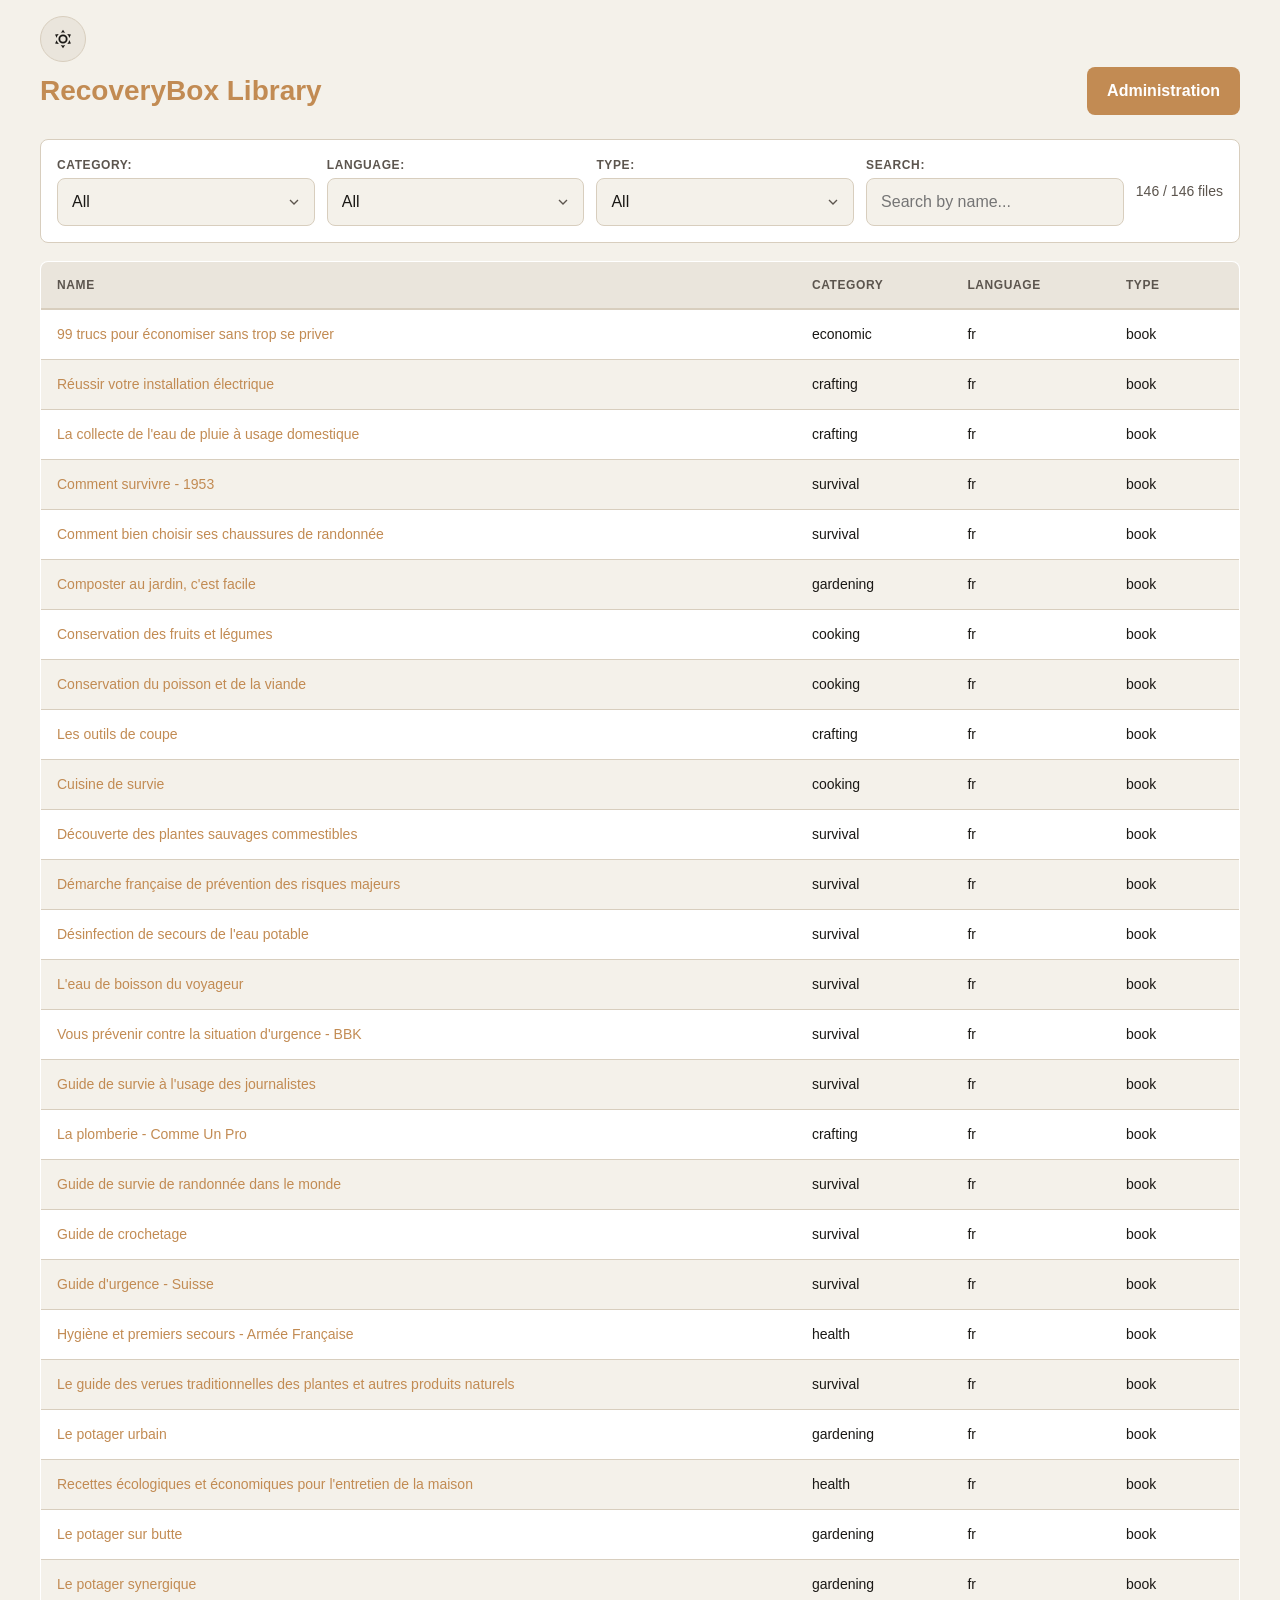
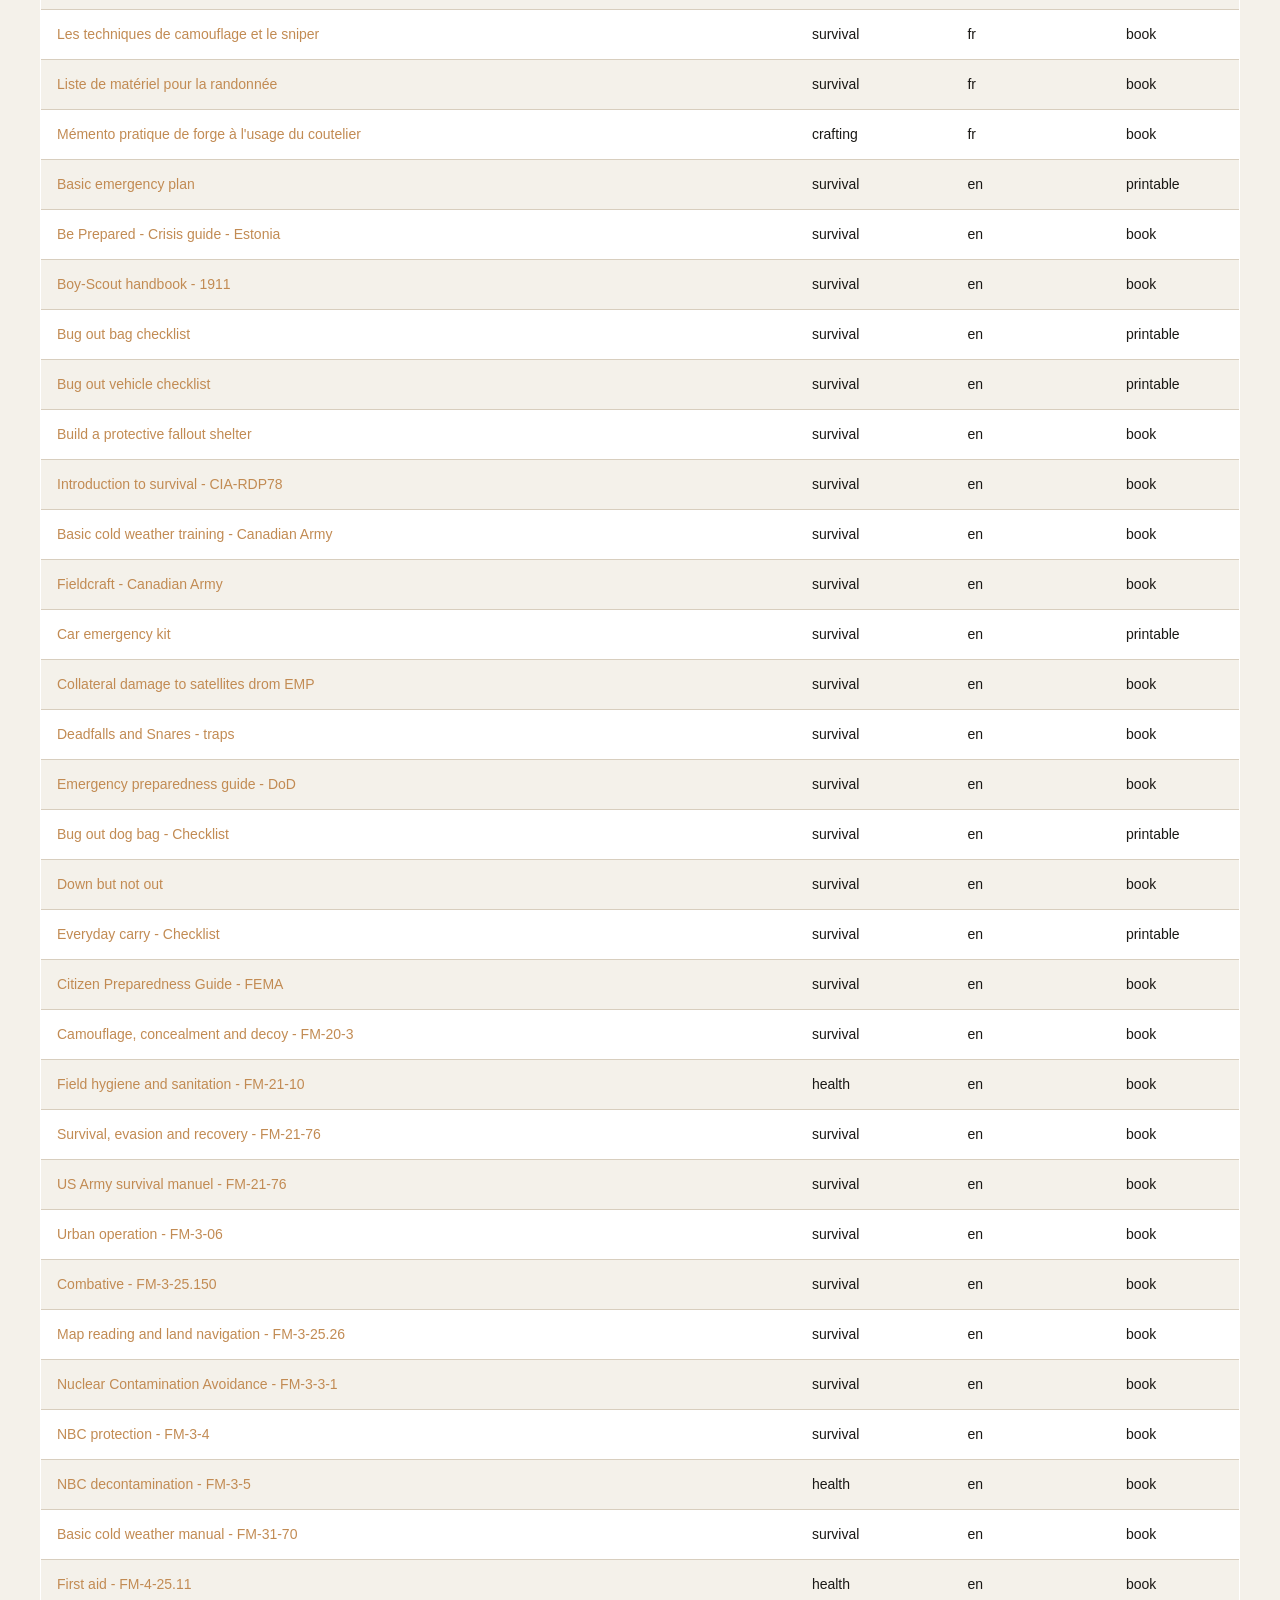
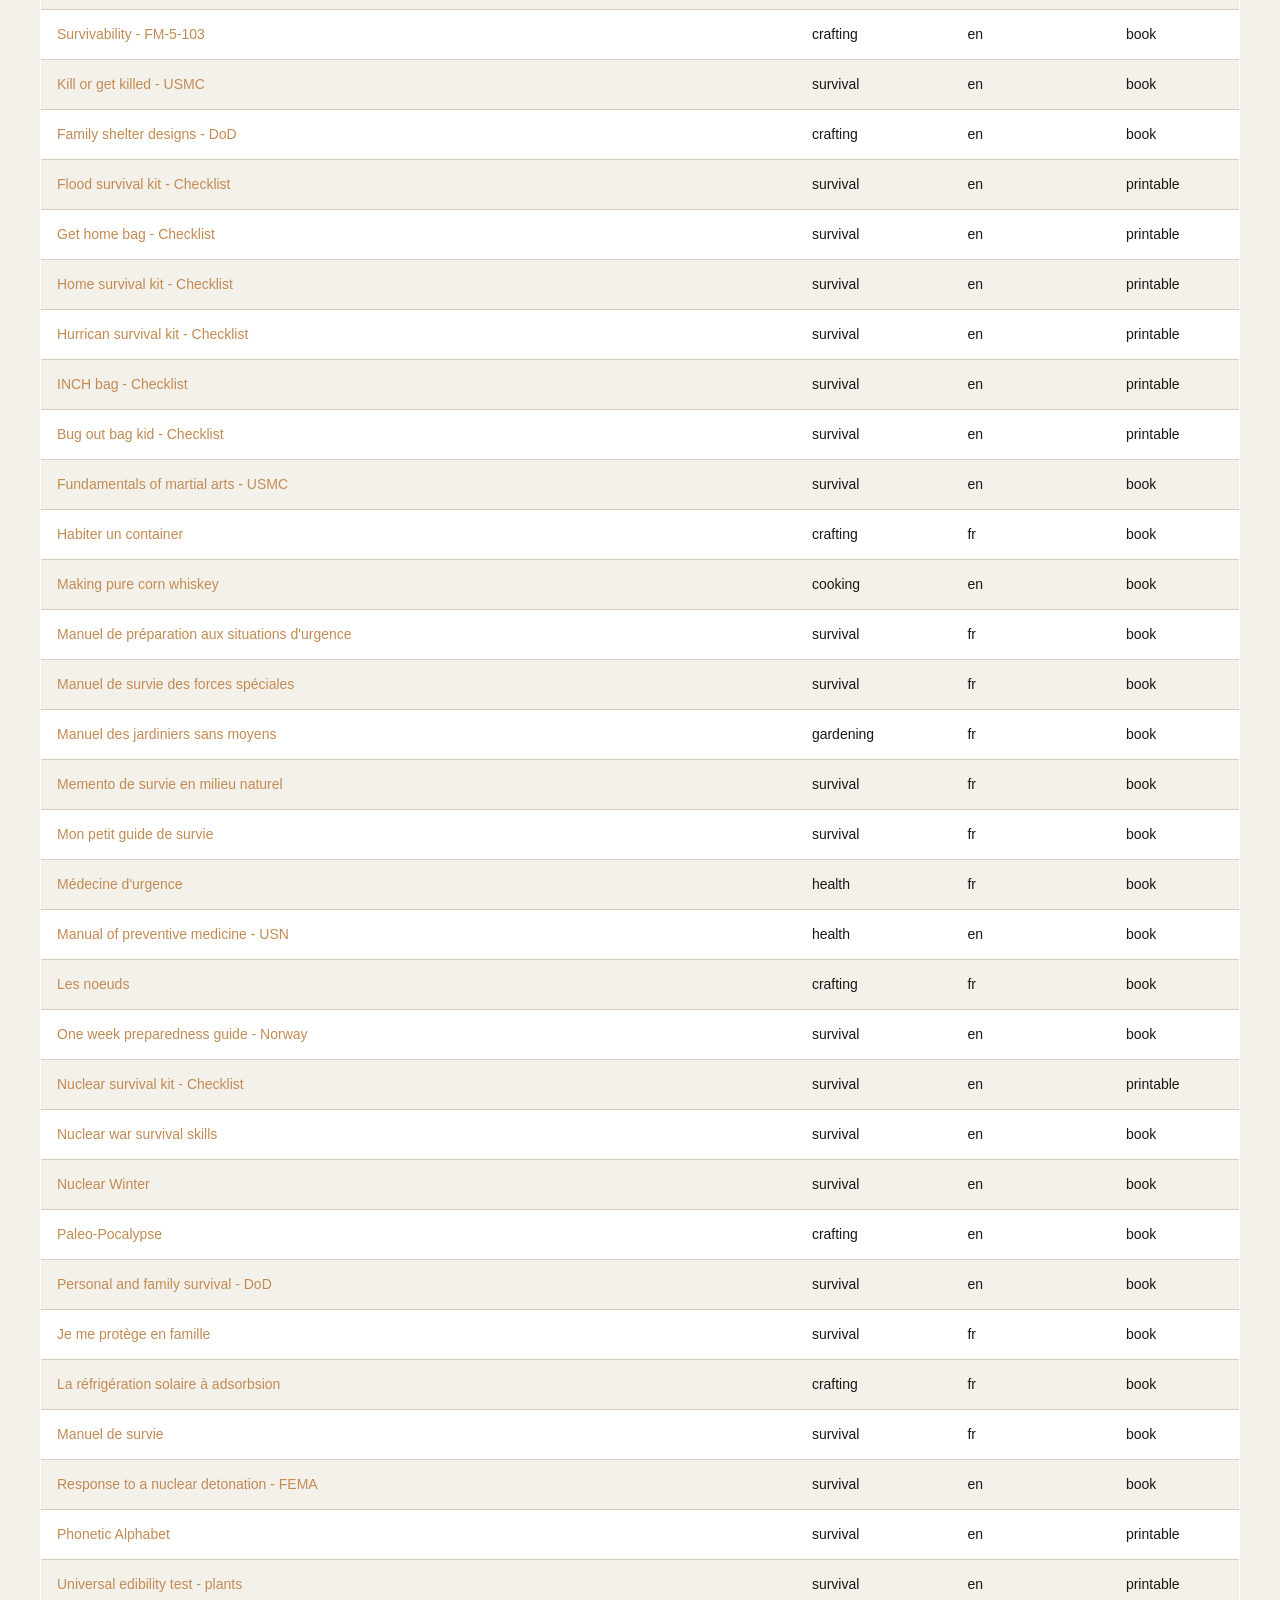
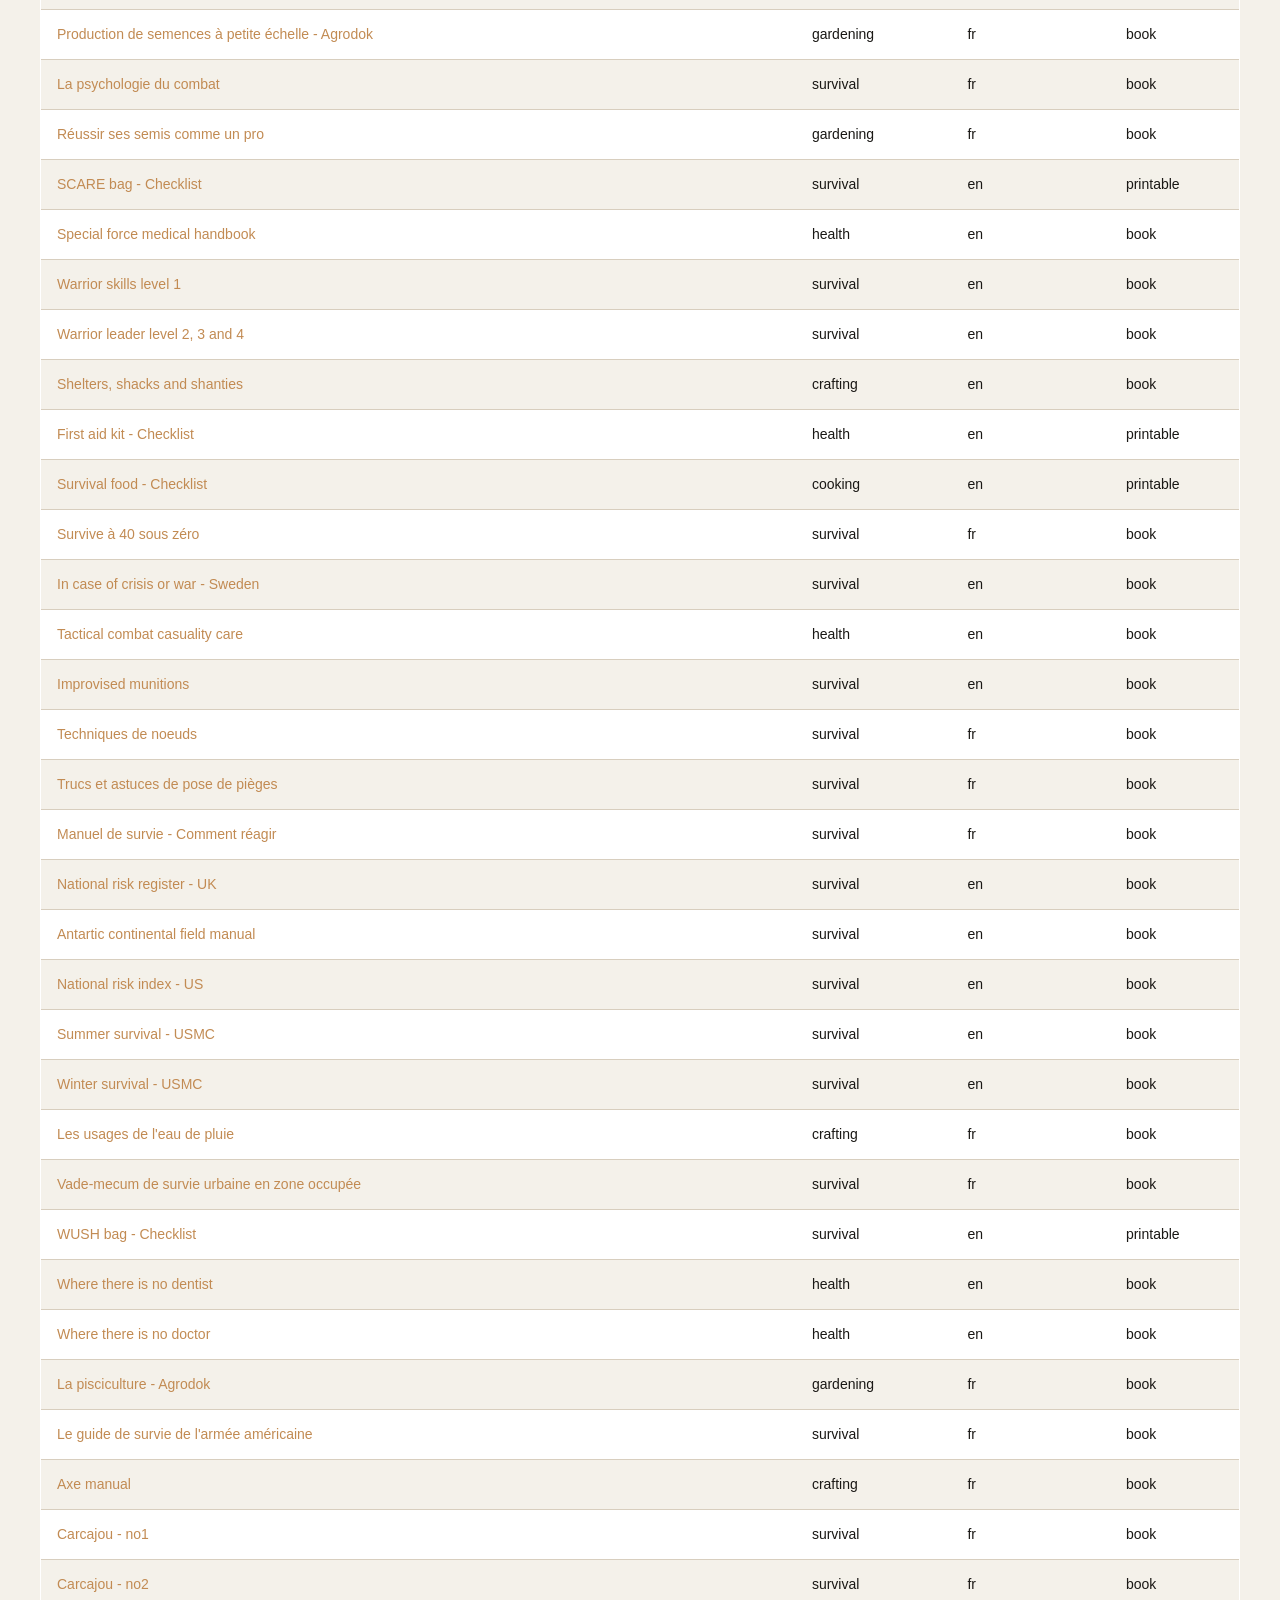
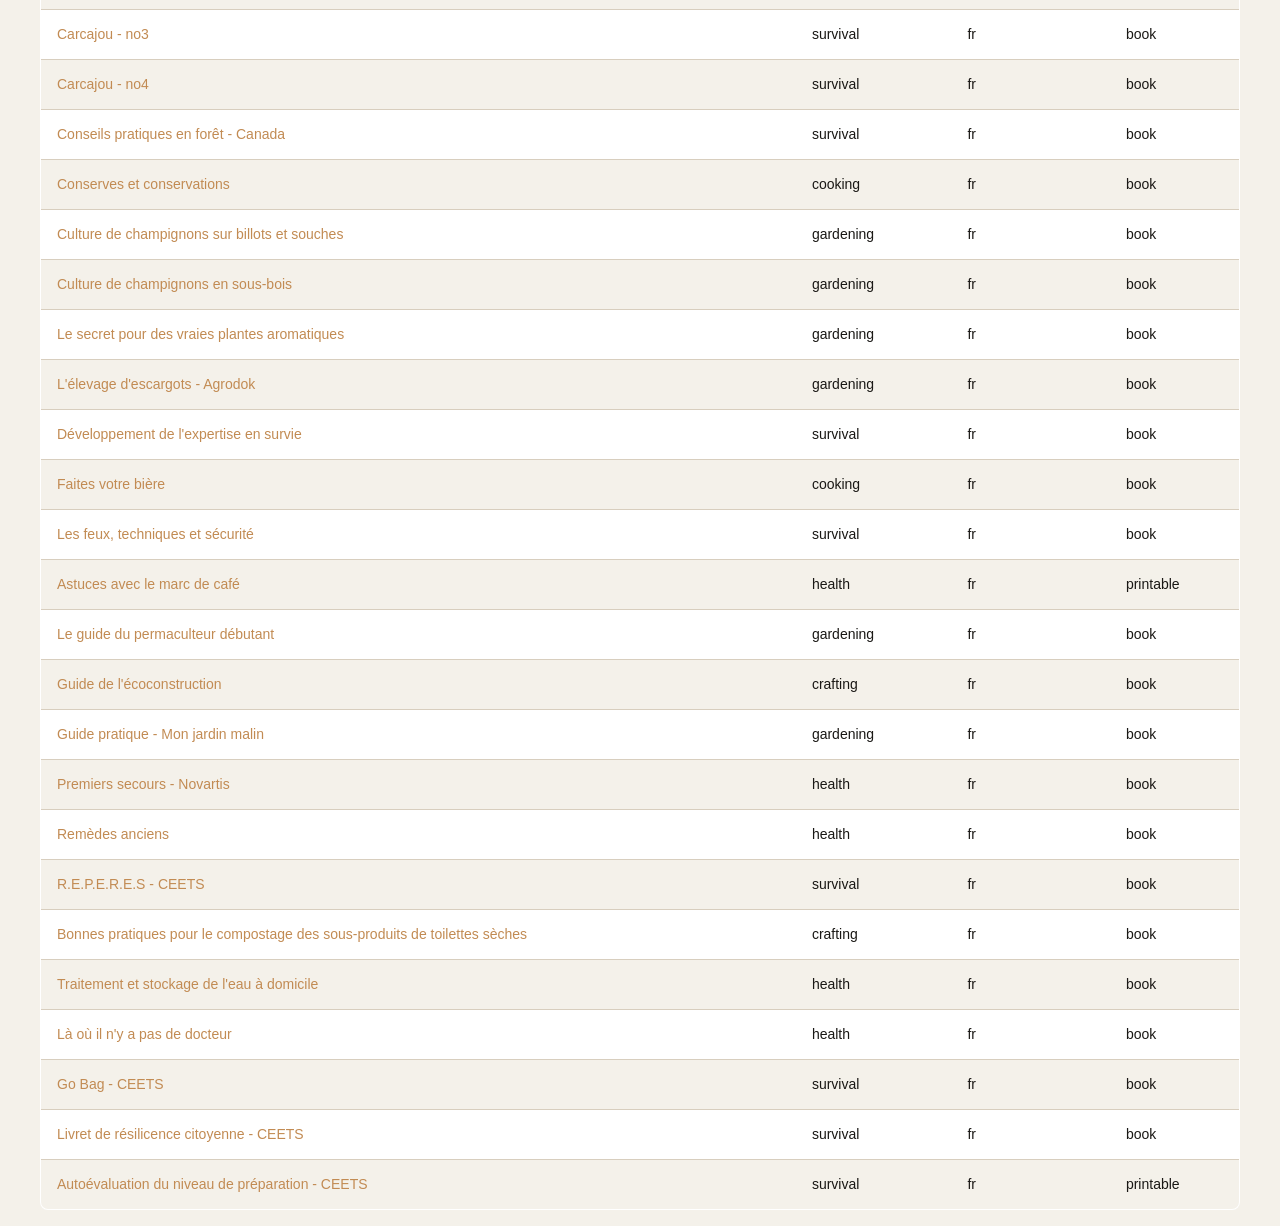
==== commit 164e8fa1: "first implementation of admin page" ====
--- a/index.html
+++ b/index.html
@@ -5,159 +5,6 @@
     <meta name="viewport" content="width=device-width, initial-scale=1">
     <title>RecoveryBox Library</title>
     <link rel="stylesheet" href="recoverybox-theme.css">
-    <style>
-    /* --------------------------------------------------------------------------
-       Page-specific styles (Library)
-       -------------------------------------------------------------------------- */
-    .rb-app {
-        padding: 20px;
-    }
-
-    .rb-page-header {
-        display: flex;
-        align-items: center;
-        justify-content: space-between;
-        gap: 16px;
-        margin-bottom: 24px;
-    }
-
-    .rb-page-header h1 {
-        margin: 0;
-        font-size: 1.75rem;
-        font-weight: 700;
-        color: var(--rb-accent-camel);
-    }
-
-    /* Controls / Filters */
-    .controls {
-        display: flex;
-        flex-wrap: wrap;
-        gap: 12px;
-        align-items: flex-end;
-        margin: 0 0 18px 0;
-        padding: 16px;
-        background: var(--rb-bg-surface);
-        border: 1px solid var(--rb-border);
-        border-radius: var(--rb-radius);
-    }
-
-    .controls > label {
-        display: flex;
-        flex-direction: column;
-        gap: 4px;
-        font-size: 0.75rem;
-        font-weight: 600;
-        text-transform: uppercase;
-        letter-spacing: 0.05em;
-        color: var(--rb-text-muted);
-        min-width: 140px;
-        flex: 1;
-    }
-
-    .controls select,
-    .controls input[type="search"] {
-        appearance: none;
-        width: 100%;
-        min-height: var(--rb-touch-target);
-        padding: 10px 14px;
-        font-family: var(--rb-font-sans);
-        font-size: 1rem;
-        line-height: 1.5;
-        color: var(--rb-text-main);
-        background-color: var(--rb-bg-primary);
-        border: 1px solid var(--rb-border);
-        border-radius: var(--rb-radius);
-        transition: border-color 0.15s ease;
-    }
-
-    .controls select:hover,
-    .controls input[type="search"]:hover {
-        border-color: var(--rb-accent-camel);
-    }
-
-    .controls select:focus,
-    .controls input[type="search"]:focus {
-        outline: none;
-        border-color: var(--rb-accent-camel);
-        box-shadow: 0 0 0 3px color-mix(in srgb, var(--rb-accent-camel) 25%, transparent);
-    }
-
-    .controls select {
-        background-image: url("data:image/svg+xml,%3Csvg xmlns='http://www.w3.org/2000/svg' width='16' height='16' viewBox='0 0 24 24' fill='none' stroke='%235C554E' stroke-width='2'%3E%3Cpolyline points='6 9 12 15 18 9'/%3E%3C/svg%3E");
-        background-repeat: no-repeat;
-        background-position: right 12px center;
-        padding-right: 40px;
-    }
-
-    .controls .count {
-        margin-left: auto;
-        font-size: 0.875rem;
-        color: var(--rb-text-muted);
-        white-space: nowrap;
-        align-self: center;
-    }
-
-    /* Table */
-    .rb-table {
-        width: 100%;
-        border-collapse: collapse;
-        background: var(--rb-bg-surface);
-        border: 1px solid var(--rb-border);
-        border-radius: var(--rb-radius);
-        overflow: hidden;
-        font-size: 0.875rem;
-    }
-
-    .rb-table thead {
-        background: var(--rb-bg-secondary);
-    }
-
-    .rb-table th {
-        padding: 14px 16px;
-        font-weight: 600;
-        font-size: 0.75rem;
-        text-transform: uppercase;
-        letter-spacing: 0.05em;
-        color: var(--rb-text-muted);
-        text-align: left;
-        border-bottom: 2px solid var(--rb-border);
-    }
-
-    .rb-table td {
-        padding: 14px 16px;
-        border-bottom: 1px solid var(--rb-border);
-        color: var(--rb-text-main);
-    }
-
-    .rb-table tbody tr:hover {
-        background-color: var(--rb-bg-secondary);
-    }
-
-    .rb-table tbody tr:last-child td {
-        border-bottom: none;
-    }
-
-    .rb-table tbody tr:nth-child(even) {
-        background-color: var(--rb-bg-primary);
-    }
-
-    .rb-table a {
-        font-weight: 500;
-    }
-
-    .muted {
-        color: var(--rb-text-muted);
-    }
-
-    /* Responsive */
-    @media (max-width: 720px) {
-        .rb-app { padding: 12px; }
-        .controls { flex-direction: column; align-items: stretch; }
-        .controls > label { min-width: 100%; }
-        .controls .count { margin-left: 0; }
-        .rb-table th, .rb-table td { padding: 12px; }
-    }
-    </style>
 </head>
 <body class="rb-app">
   <main class="rb-container">
@@ -175,6 +22,7 @@
 
     <div class="rb-page-header">
       <h1>RecoveryBox Library</h1>
+      <a id="admin-link" class="rb-btn rb-btn-link" href="admin.html" hidden>Administration</a>
     </div>
 
     <div class="controls">
@@ -341,6 +189,18 @@
     }
 
     (async function(){
+        try {
+            const res = await fetch('admin/api/config', {cache: 'no-store'});
+            if (res.ok) {
+                const config = await res.json();
+                document.getElementById('admin-link').hidden = !config.admin_enabled;
+            }
+        } catch (e) {
+            // admin backend not deployed/reachable: keep the button hidden
+        }
+    })();
+
+    (async function(){
         const lib = await loadLibrary('library.json', 'library.json');
         const customLib = await loadLibrary('custom-library.json', 'custom-library.json');
         if(!lib && !customLib) return;
--- a/recoverybox-theme.css
+++ b/recoverybox-theme.css
@@ -1,9 +1,3 @@
-/* MANAGED BY ANSIBLE, DO NOT EDIT THIS FILE MANUALLY */
-/* ==========================================================================
-   RecoveryBox - Charte Graphique "Earth & Resilience"
-   Compatible : MkDocs Material & HTML Maison
-   ========================================================================== */
-
 /* --------------------------------------------------------------------------
    1. VARIABLES GLOBALES (HTML Maison)
    -------------------------------------------------------------------------- */
@@ -51,95 +45,7 @@
 }
 
 /* --------------------------------------------------------------------------
-   2. OVERRIDES MKDOCS MATERIAL THEME
-   -------------------------------------------------------------------------- */
-
-/* Mode Jour MkDocs */
-[data-md-color-scheme="default"] {
-  --md-primary-fg-color: #C28B53;
-  --md-primary-fg-color--dark: #A6723D;
-  --md-primary-fg-color--light: #D9A26A;
-  --md-primary-bg-color: #F4F1EA;
-  --md-primary-bg-color--light: #FFFFFF;
-  
-  --md-accent-fg-color: #C28B53;
-  --md-accent-bg-color: #F4F1EA;
-  
-  --md-default-fg-color: #1A1815;
-  --md-default-fg-color--light: #5C554E;
-  --md-default-fg-color--lighter: #7A7268;
-  --md-default-fg-color--lightest: #D8CEBE;
-  
-  --md-default-bg-color: #F4F1EA;
-  --md-default-bg-color--light: #FFFFFF;
-  --md-default-bg-color--lighter: #EAE5DC;
-  
-  --md-code-bg-color: #EAE5DC;
-  --md-code-fg-color: #1A1815;
-}
-
-/* Mode Nuit MkDocs */
-[data-md-color-scheme="slate"] {
-  --md-primary-fg-color: #D9A26A;
-  --md-primary-fg-color--dark: #C28B53;
-  --md-primary-fg-color--light: #E0D3C1;
-  
-  --md-accent-fg-color: #D9A26A;
-  
-  --md-default-fg-color: #E8E2D9;
-  --md-default-fg-color--light: #A39B90;
-  --md-default-fg-color--lighter: #7A7268;
-  --md-default-fg-color--lightest: #383430;
-  
-  --md-default-bg-color: #121110;
-  --md-default-bg-color--light: #1E1C1A;
-  --md-default-bg-color--lighter: #2A2724;
-  
-  --md-code-bg-color: #1E1C1A;
-  --md-code-fg-color: #E8E2D9;
-}
-
-/* Typographie & Lisibilité Plein Soleil / Obscurité dans MkDocs */
-.md-typeset {
-  font-family: var(--rb-font-sans);
-  color: var(--rb-text-main);
-  line-height: 1.6;
-}
-
-.md-typeset code, 
-.md-typeset pre {
-  font-family: var(--rb-font-mono) !important;
-}
-
-/* En-tête MkDocs Material */
-.md-header {
-  background-color: var(--rb-bg-surface) !important;
-  color: var(--rb-text-main) !important;
-  border-bottom: 1px solid var(--rb-border);
-}
-
-.md-header__title,
-.md-header__button {
-  color: var(--rb-text-main) !important;
-}
-
-/* Navigation et Sidebar MkDocs */
-.md-nav__link--active {
-  color: var(--rb-accent-camel) !important;
-  font-weight: 600;
-}
-
-/* Admonitions / Callouts épurés */
-.md-typeset .admonition,
-.md-typeset details {
-  border-radius: var(--rb-radius);
-  border: 1px solid var(--rb-border);
-  box-shadow: none !important;
-  background-color: var(--rb-bg-surface);
-}
-
-/* --------------------------------------------------------------------------
-   3. STYLES BASE & COMPOSANTS (HTML MAISON)
+   2. STYLES BASE & COMPOSANTS (HTML MAISON)
    -------------------------------------------------------------------------- */
 
 body.rb-app {
@@ -159,52 +65,6 @@
   padding: 16px;
 }
 
-/* Cartes et Panneaux */
-.rb-card {
-  background-color: var(--rb-bg-surface);
-  border: 1px solid var(--rb-border);
-  border-radius: var(--rb-radius);
-  padding: 20px;
-  margin-bottom: 16px;
-}
-
-/* Lignes de statut */
-.rb-status-row {
-  display: flex;
-  justify-content: space-between;
-  align-items: center;
-  padding: 4px 0;
-  border-bottom: 1px solid var(--rb-border);
-}
-
-.rb-status-row:last-child {
-  border-bottom: none;
-}
-
-/* En-tête / Header Application */
-.rb-header {
-  background-color: var(--rb-bg-surface);
-  border-bottom: 1px solid var(--rb-border);
-  padding: 12px 20px;
-  display: flex;
-  align-items: center;
-  justify-content: space-between;
-}
-
-.rb-brand {
-  font-size: 1.25rem;
-  font-weight: 700;
-  color: var(--rb-text-main);
-  text-decoration: none;
-  display: flex;
-  align-items: center;
-  gap: 8px;
-}
-
-.rb-brand-accent {
-  color: var(--rb-accent-camel);
-}
-
 /* Boutons Tactiles (Terrain / Gants) */
 .rb-btn {
   display: inline-flex;
@@ -217,54 +77,27 @@
   font-family: var(--rb-font-sans);
   font-size: 1rem;
   font-weight: 600;
+  color: #fff;
+  background-color: var(--rb-accent-camel);
   cursor: pointer;
-  border: 1px solid transparent;
+  border: none;
   text-decoration: none;
-  transition: background-color 0.15s ease, border-color 0.15s ease;
-}
-
-.rb-btn-primary {
-  background-color: var(--rb-accent-camel);
-  color: #FFFFFF;
-}
-
-.rb-btn-primary:hover {
-  background-color: var(--rb-accent-camel-hover);
-}
-
-.rb-btn-secondary {
-  background-color: var(--rb-bg-secondary);
-  color: var(--rb-text-main);
-  border-color: var(--rb-border);
-}
-
-.rb-btn-secondary:hover {
-  background-color: var(--rb-border);
-}
-
-/* Badges & Pastilles de Statut */
-.rb-badge {
-  display: inline-flex;
-  align-items: center;
-  gap: 6px;
-  padding: 4px 10px;
-  border-radius: 20px;
-  font-size: 0.85rem;
-  font-weight: 600;
-  background-color: var(--rb-bg-secondary);
-  color: var(--rb-text-main);
-}
-
-.rb-status-dot {
-  width: 8px;
-  height: 8px;
-  border-radius: 50%;
-  display: inline-block;
-}
-
-.rb-status-dot.online { background-color: var(--rb-status-online); }
-.rb-status-dot.warning { background-color: var(--rb-status-warning); }
-.rb-status-dot.offline { background-color: var(--rb-status-offline); }
+  box-sizing: border-box;
+  transition: background-color 0.15s ease;
+}
+
+.rb-btn:hover {
+  filter: brightness(0.95);
+}
+
+.rb-btn:disabled {
+  opacity: 0.5;
+  cursor: not-allowed;
+}
+
+.rb-btn-link {
+  text-decoration: none;
+}
 
 /* Liens */
 a {
@@ -275,36 +108,6 @@
 a:hover {
   color: var(--rb-accent-camel-hover);
   text-decoration: underline;
-}
-
-/* Données Techniques / GPS / Radio (Monospace) */
-.rb-mono, .rb-data {
-  font-family: var(--rb-font-mono);
-  font-weight: 500;
-}
-
-/* Grille de Tuiles Services */
-.rb-grid {
-  display: grid;
-  grid-template-columns: repeat(auto-fit, minmax(260px, 1fr));
-  gap: 16px;
-}
-
-.rb-tile {
-  background-color: var(--rb-bg-surface);
-  border: 1px solid var(--rb-border);
-  border-radius: var(--rb-radius);
-  padding: 16px;
-  text-decoration: none;
-  color: var(--rb-text-main);
-  display: flex;
-  flex-direction: column;
-  justify-content: space-between;
-  transition: border-color 0.2s ease;
-}
-
-.rb-tile:hover {
-  border-color: var(--rb-accent-camel);
 }
 
 /* Toggle thème jour/nuit (version HTML maison) */
@@ -353,4 +156,219 @@
   height: 22px;
   display: block;
   fill: currentColor;
+}
+
+/* --------------------------------------------------------------------------
+   3. PAGES LIBRARY / ADMIN
+   -------------------------------------------------------------------------- */
+
+.rb-app {
+  padding: 20px;
+}
+
+.rb-page-header {
+  display: flex;
+  align-items: center;
+  justify-content: space-between;
+  gap: 16px;
+  margin-bottom: 24px;
+}
+
+.rb-page-header h1 {
+  margin: 0;
+  font-size: 1.75rem;
+  font-weight: 700;
+  color: var(--rb-accent-camel);
+}
+
+/* Controls / Filters (index.html) */
+.controls {
+  display: flex;
+  flex-wrap: wrap;
+  gap: 12px;
+  align-items: flex-end;
+  margin: 0 0 18px 0;
+  padding: 16px;
+  background: var(--rb-bg-surface);
+  border: 1px solid var(--rb-border);
+  border-radius: var(--rb-radius);
+}
+
+.controls > label {
+  display: flex;
+  flex-direction: column;
+  gap: 4px;
+  font-size: 0.75rem;
+  font-weight: 600;
+  text-transform: uppercase;
+  letter-spacing: 0.05em;
+  color: var(--rb-text-muted);
+  min-width: 140px;
+  flex: 1;
+}
+
+.controls select,
+.controls input[type="search"] {
+  appearance: none;
+  width: 100%;
+  min-height: var(--rb-touch-target);
+  padding: 10px 14px;
+  font-family: var(--rb-font-sans);
+  font-size: 1rem;
+  line-height: 1.5;
+  color: var(--rb-text-main);
+  background-color: var(--rb-bg-primary);
+  border: 1px solid var(--rb-border);
+  border-radius: var(--rb-radius);
+  transition: border-color 0.15s ease;
+}
+
+.controls select:hover,
+.controls input[type="search"]:hover {
+  border-color: var(--rb-accent-camel);
+}
+
+.controls select:focus,
+.controls input[type="search"]:focus {
+  outline: none;
+  border-color: var(--rb-accent-camel);
+  box-shadow: 0 0 0 3px color-mix(in srgb, var(--rb-accent-camel) 25%, transparent);
+}
+
+.controls select {
+  background-image: url("data:image/svg+xml,%3Csvg xmlns='http://www.w3.org/2000/svg' width='16' height='16' viewBox='0 0 24 24' fill='none' stroke='%235C554E' stroke-width='2'%3E%3Cpolyline points='6 9 12 15 18 9'/%3E%3C/svg%3E");
+  background-repeat: no-repeat;
+  background-position: right 12px center;
+  padding-right: 40px;
+}
+
+.controls .count {
+  margin-left: auto;
+  font-size: 0.875rem;
+  color: var(--rb-text-muted);
+  white-space: nowrap;
+  align-self: center;
+}
+
+/* Table (index.html + admin.html) */
+.rb-table {
+  width: 100%;
+  border-collapse: collapse;
+  background: var(--rb-bg-surface);
+  border: 1px solid var(--rb-border);
+  border-radius: var(--rb-radius);
+  overflow: hidden;
+  font-size: 0.875rem;
+}
+
+.rb-table thead {
+  background: var(--rb-bg-secondary);
+}
+
+.rb-table th {
+  padding: 14px 16px;
+  font-weight: 600;
+  font-size: 0.75rem;
+  text-transform: uppercase;
+  letter-spacing: 0.05em;
+  color: var(--rb-text-muted);
+  text-align: left;
+  border-bottom: 2px solid var(--rb-border);
+}
+
+.rb-table td {
+  padding: 14px 16px;
+  border-bottom: 1px solid var(--rb-border);
+  color: var(--rb-text-main);
+}
+
+.rb-table tbody tr:hover {
+  background-color: var(--rb-bg-secondary);
+}
+
+.rb-table tbody tr:last-child td {
+  border-bottom: none;
+}
+
+.rb-table tbody tr:nth-child(even) {
+  background-color: var(--rb-bg-primary);
+}
+
+.rb-table a {
+  font-weight: 500;
+}
+
+.rb-table select,
+.rb-table input {
+  width: 100%;
+  min-height: 36px;
+  padding: 6px 10px;
+  font-family: var(--rb-font-sans);
+  font-size: 0.875rem;
+  color: var(--rb-text-main);
+  background-color: var(--rb-bg-primary);
+  border: 1px solid var(--rb-border);
+  border-radius: var(--rb-radius);
+}
+
+/* Panels (admin.html) */
+.rb-panel {
+  padding: 16px;
+  background: var(--rb-bg-surface);
+  border: 1px solid var(--rb-border);
+  border-radius: var(--rb-radius);
+  margin-bottom: 18px;
+}
+
+.rb-toolbar {
+  display: flex;
+  align-items: center;
+  gap: 12px;
+}
+
+.rb-panel label {
+  display: flex;
+  flex-direction: column;
+  gap: 4px;
+  font-size: 0.75rem;
+  font-weight: 600;
+  text-transform: uppercase;
+  letter-spacing: 0.05em;
+  color: var(--rb-text-muted);
+  margin-bottom: 12px;
+  max-width: 320px;
+}
+
+.rb-panel input,
+.rb-panel select {
+  appearance: none;
+  min-height: var(--rb-touch-target);
+  padding: 10px 14px;
+  font-family: var(--rb-font-sans);
+  font-size: 1rem;
+  color: var(--rb-text-main);
+  background-color: var(--rb-bg-primary);
+  border: 1px solid var(--rb-border);
+  border-radius: var(--rb-radius);
+}
+
+.muted {
+  color: var(--rb-text-muted);
+}
+
+.error {
+  color: #b3261e;
+}
+
+#admin-panel {
+  display: none;
+}
+
+/* Responsive */
+@media (max-width: 720px) {
+  .rb-app { padding: 12px; }
+  .controls { flex-direction: column; align-items: stretch; }
+  .controls > label { min-width: 100%; }
+  .controls .count { margin-left: 0; }
+  .rb-table th, .rb-table td { padding: 12px; }
 }
